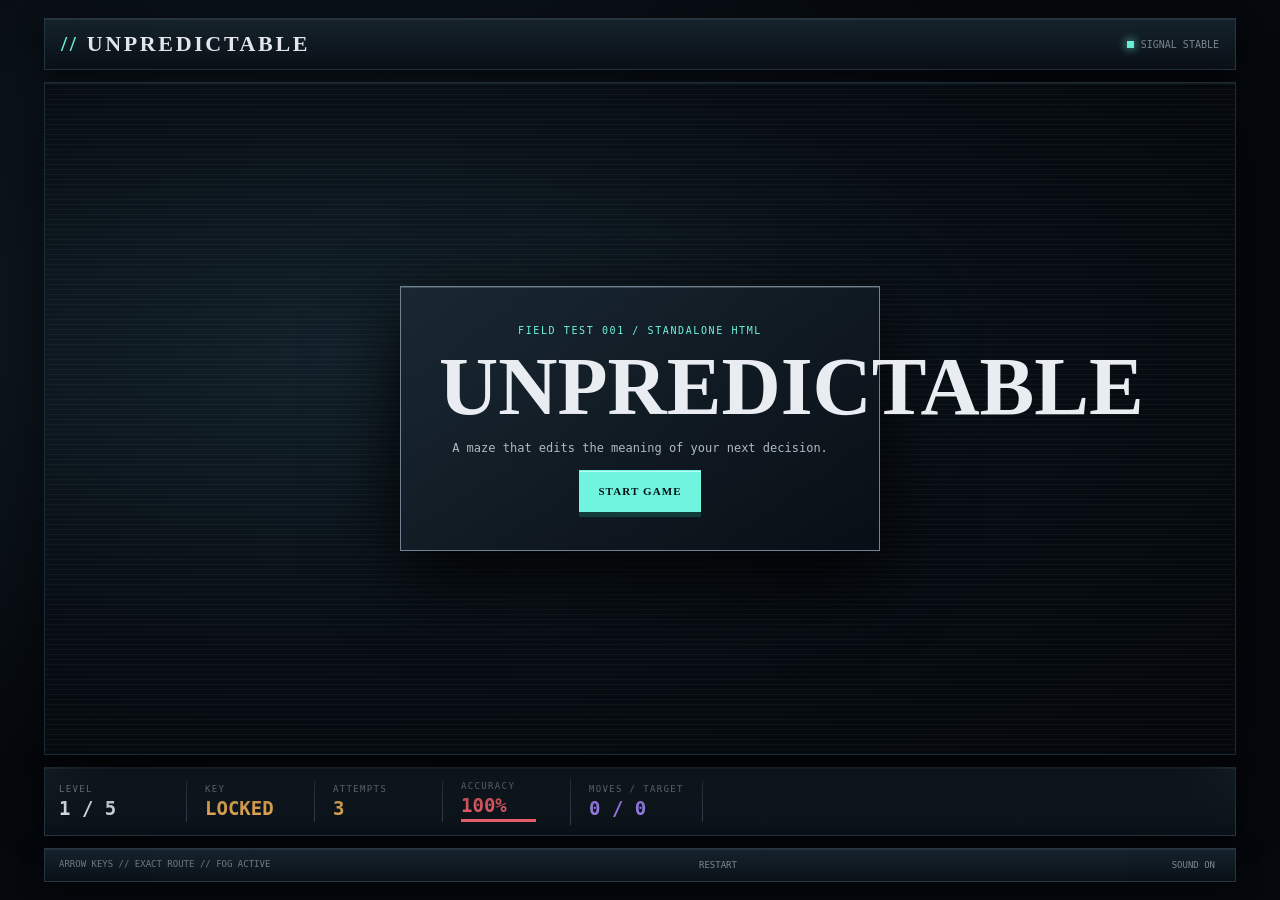
==== unpredictable-standalone.html @ 58daef5a "Create UNPREDICTABLE browser game" ====
<!doctype html>
<html lang="en">
<head>
<meta charset="utf-8">
<meta name="viewport" content="width=device-width,initial-scale=1">
<title>UNPREDICTABLE // Standalone</title>
<style>
:root{--bg:#05080d;--floor:#09131a;--line:#263a45;--cyan:#70f4df;--amber:#f8b85e;--purple:#a98bff;--red:#ff6574;--text:#e9edf2;--muted:#7e8894}*{box-sizing:border-box}html,body{margin:0;min-height:100%;background:radial-gradient(ellipse at 25% 35%,#12212a,#05080d 58%);color:var(--text);font:12px Consolas,monospace}body{display:flex;justify-content:center}.shell{width:min(1240px,100%);padding:18px 24px;display:grid;grid-template-rows:auto 1fr auto;gap:12px;min-height:100vh}.bar,.hud,.foot{border:1px solid #263643;background:linear-gradient(#16232c,#0a1118);box-shadow:inset 0 1px #8293a322,0 8px 25px #0008}.bar{padding:12px 16px;display:flex;justify-content:space-between;align-items:center}.brand{font:bold 22px Georgia,serif;letter-spacing:.12em}.brand b{color:var(--cyan)}.signal{color:var(--muted);font-size:10px}.dot{display:inline-block;width:7px;height:7px;background:var(--cyan);box-shadow:0 0 10px var(--cyan);margin-right:7px}.stage{position:relative;overflow:hidden;min-height:540px;border:1px solid #1b2c36;background:radial-gradient(ellipse at 26% 40%,#12212a,#070d13 53%,#04070b);box-shadow:inset 0 1px #7c9aaa22,0 24px 70px #000b;display:flex;align-items:flex-start;justify-content:flex-start;padding:20px 0 0}.stage canvas{filter:drop-shadow(18px 25px 25px #000b);max-width:100%;height:auto}.scan{position:absolute;inset:0;pointer-events:none;opacity:.07;background:repeating-linear-gradient(0deg,transparent 0 4px,#fff 5px)}.panel{position:absolute;z-index:2;inset:0;margin:auto;width:min(480px,calc(100% - 30px));height:max-content;padding:38px;text-align:center;border:1px solid #718292;background:linear-gradient(145deg,#1a2833ed,#080e15ed);box-shadow:inset 0 1px #d3e0e633,0 25px 70px #000e}.panel h1{font:800 clamp(45px,8vw,82px)/.85 Georgia,serif;margin:16px 0}.panel h2{font:700 44px/1 Georgia,serif;margin:15px 0}.panel em{color:var(--cyan);font-style:normal}.eyebrow{font-size:10px;letter-spacing:.16em;color:var(--cyan)}.panel p{color:#aeb9c2;line-height:1.7}.button{border:1px solid var(--cyan);background:var(--cyan);color:#061015;padding:14px 18px;font:bold 11px Consolas;letter-spacing:.1em;cursor:pointer;box-shadow:inset 0 1px #fff8,0 5px #123b3b}.button:hover{transform:translateY(2px);box-shadow:inset 0 1px #fff8,0 2px #123b3b}.hud{display:flex;gap:0;align-items:center;padding:10px 14px}.stat{min-width:128px;padding:3px 18px;border-right:1px solid #30424f;display:flex;flex-direction:column;gap:3px}.stat:first-child{padding-left:0}.label{color:var(--muted);font-size:9px;letter-spacing:.15em}.stat strong{font-size:19px}.cyan{color:var(--cyan)}.amber{color:var(--amber)}.red{color:var(--red)}.purple{color:var(--purple)}.barline{width:75px;height:3px;background:#303c47}.barline i{display:block;height:100%;background:var(--red)}.foot{padding:10px 14px;color:#6d7b86;font-size:9px;display:flex;justify-content:space-between}.text{border:0;background:none;color:var(--muted);font:inherit;cursor:pointer}.text:hover{color:var(--cyan)}@media(max-width:720px){.shell{padding:10px}.stage{min-height:440px;justify-content:center}.hud{flex-wrap:wrap}.stat{min-width:25%;padding:4px 8px}.stat:first-child{padding-left:8px}.foot span{display:none}.foot{justify-content:flex-end;gap:15px}}
</style>
</head>
<body>
<main class="shell">
<header class="bar"><div class="brand"><b>//</b> UNPREDICTABLE</div><div class="signal"><i class="dot"></i><span id="signal">SIGNAL STABLE</span></div></header>
<section class="stage"><canvas id="game" aria-label="Standalone maze game"></canvas><div class="scan"></div><div class="panel" id="panel"><div class="eyebrow">FIELD TEST 001 / STANDALONE HTML</div><h1>UNPREDICTABLE</h1><p>A maze that edits the meaning of your next decision.</p><button class="button" id="start">START GAME</button></div></section>
<section class="hud"><div class="stat"><span class="label">LEVEL</span><strong id="level">1 / 5</strong></div><div class="stat"><span class="label">KEY</span><strong class="amber" id="key">LOCKED</strong></div><div class="stat"><span class="label">ATTEMPTS</span><strong class="amber" id="attempts">3</strong></div><div class="stat"><span class="label">ACCURACY</span><strong class="red" id="accuracy">100%</strong><span class="barline"><i id="accuracyBar" style="width:100%"></i></span></div><div class="stat"><span class="label">MOVES / TARGET</span><strong class="purple" id="moves">0 / 0</strong></div></section>
<footer class="foot"><span>ARROW KEYS // EXACT ROUTE // FOG ACTIVE</span><button class="text" id="restart">RESTART</button><button class="text" id="sound">SOUND ON</button></footer>
</main>
<script>
const maps=[['###############','#S....#.......#','#.###.#.#####.#','#...#.#.....#.#','###.#.#####.#.#','#...#.....#...#','#.#######.###.#','#.............#','#.###########.#','#............E#','###############'],['###############','#S....#.......#','#.###.#.#####.#','#...#.#.....#.#','#.#.#.#####.#.#','#.#.#.....#...#','#.#.#####.###.#','#.#...........#','#.###########.#','#............E#','###############'],['###############','#S....#.......#','#.###.#.#####.#','#...#.#.....#.#','###.#.#####.#.#','#...#.....#...#','#.#######.###.#','#.............#','#.###########.#','#............E#','###############'],['###############','#S....#.......#','#.###.#.#####.#','#...#.#.....#.#','#.#.#.#####.#.#','#.#.#.....#...#','#.#.#####.###.#','#.#...........#','#.###########.#','#............E#','###############'],['###############','#S....#.......#','#.###.#.#####.#','#...#.#.....#.#','#.#.#.#####.#.#','#.#.#.....#...#','#.#.#####.###.#','#.#...........#','#.###########.#','#............E#','###############']];
const starts=maps.map(()=>({x:1,y:1})), exits=maps.map(()=>({x:13,y:9})), keys=[{x:11,y:7},{x:11,y:7},{x:12,y:7},{x:10,y:7},{x:8,y:7}];
const c=document.querySelector('#game'),ctx=c.getContext('2d'),tile=48;let level=0,player={x:1,y:1},hasKey=false,accuracy=100,lowPresses=0,moves=0,target=0,attempts=3,running=false,phase=0,seed=Math.random();
const $=id=>document.querySelector(id), walk=(x,y)=>y>=0&&y<maps[level].length&&x>=0&&x<maps[level][0].length&&maps[level][y][x]!=='#';
function distance(from,to){let q=[{...from,d:0}],seen=new Set([from.x+','+from.y]);while(q.length){let p=q.shift();if(p.x===to.x&&p.y===to.y)return p.d;for(const [dx,dy] of [[1,0],[-1,0],[0,1],[0,-1]]){let n={x:p.x+dx,y:p.y+dy},k=n.x+','+n.y;if(walk(n.x,n.y)&&!seen.has(k)){seen.add(k);q.push({...n,d:p.d+1})}}}return 999}
function reset(){player={...starts[level]};hasKey=false;lowPresses=0;moves=0;phase=0;seed=Math.random();target=distance(starts[level],keys[level])+distance(keys[level],exits[level]);sync();draw()}
function sync(){ $('level').textContent=`${level+1} / 5`; $('key').textContent=hasKey?'OPEN':'LOCKED';$('attempts').textContent=attempts;$('accuracy').textContent=accuracy+'%';$('accuracyBar').style.width=accuracy+'%';$('moves').textContent=`${moves} / ${target}` }
function draw(){let w=maps[level][0].length*tile+220;c.width=w;c.height=maps[level].length*tile*.82+55;ctx.clearRect(0,0,w,c.height);ctx.fillStyle='#050a0f';ctx.fillRect(0,0,w,c.height);ctx.save();ctx.translate(55,18);ctx.transform(1,0,-.22,.82,0,0);for(let y=0;y<maps[level].length;y++)for(let x=0;x<maps[level][y].length;x++)tileDraw(x,y,maps[level][y][x]==='#');entrance();fog();objects();ctx.restore()}
function tileDraw(x,y,wall){let px=x*tile,py=y*tile,t=(x*17+y*31+Math.floor(seed*3)*13)%5;if(wall){ctx.fillStyle='#101a22';ctx.fillRect(px,py,tile,tile);ctx.fillStyle='#263540';ctx.globalAlpha=.55;ctx.beginPath();ctx.moveTo(px,py);ctx.lineTo(px+tile,py);ctx.lineTo(px+tile-4,py+4);ctx.lineTo(px+4,py+4);ctx.closePath();ctx.fill();ctx.globalAlpha=1;ctx.strokeStyle='#314550';ctx.strokeRect(px+.5,py+.5,tile-1,tile-1);ctx.strokeStyle='#162630';ctx.strokeRect(px+6.5,py+6.5,tile-13,tile-13)}else{ctx.fillStyle=(x+y)%2?'#081118':'#070d13';ctx.fillRect(px,py,tile,tile);ctx.strokeStyle='#1b2d37';ctx.strokeRect(px+.5,py+.5,tile-1,tile-1);ctx.fillStyle='#69818a';ctx.globalAlpha=.12;ctx.fillRect(px+10+t*2,py+13,2,1);ctx.globalAlpha=1}}
function entrance(){let y=starts[level].y*tile,start=-tile*1.3,end=tile;ctx.fillStyle='#0a151c';ctx.fillRect(start,y+8,end-start,tile-16);ctx.strokeStyle='#70f4df';ctx.globalAlpha=.45;ctx.strokeRect(start,y+8,end-start,tile-16);ctx.globalAlpha=1}
function fog(){let x=player.x*tile+tile/2,y=player.y*tile+tile/2,r=tile*2.7;ctx.save();ctx.fillStyle='#06090fa8';ctx.fillRect(-80,-50,c.width,c.height+80);ctx.globalCompositeOperation='destination-out';let g=ctx.createRadialGradient(x,y,tile*.7,x,y,r);g.addColorStop(0,'#000');g.addColorStop(.72,'#000c');g.addColorStop(1,'#0000');ctx.fillStyle=g;ctx.beginPath();ctx.arc(x,y,r,0,Math.PI*2);ctx.fill();ctx.restore()}
function glow(x,y,color,r){let g=ctx.createRadialGradient(x,y,1,x,y,r);g.addColorStop(0,color+'aa');g.addColorStop(1,color+'00');ctx.fillStyle=g;ctx.beginPath();ctx.arc(x,y,r,0,7);ctx.fill()}
function objects(){let s=tile,ex=exits[level],kx=keys[level],x=ex.x*s+s/2,y=ex.y*s+s/2;glow(x,y,'#a98bff',34);ctx.strokeStyle='#a98bff';ctx.strokeRect(x-12,y-12,24,24);ctx.fillStyle='#a98bff';ctx.font='8px Consolas';ctx.fillText(hasKey?'OPEN':'LOCK',x-15,y+3);if(!hasKey){x=kx.x*s+s/2;y=kx.y*s+s/2;glow(x,y,'#f8b85e',28);ctx.fillStyle='#f8b85e';ctx.beginPath();ctx.arc(x,y,6,0,7);ctx.fill();ctx.fillRect(x+5,y-2,13,4)}let p=player,px=p.x*s+s/2,py=p.y*s+s/2;glow(px,py,'#70f4df',40);ctx.fillStyle='#05080d';ctx.beginPath();ctx.ellipse(px,py+12,13,4,0,0,7);ctx.fill();let g=ctx.createRadialGradient(px-4,py-7,1,px,py+3,18);g.addColorStop(0,'#f2fffd');g.addColorStop(.3,'#70f4df');g.addColorStop(1,'#08938f');ctx.fillStyle=g;ctx.beginPath();ctx.ellipse(px,py+2,12,15,-.12,0,7);ctx.fill();ctx.beginPath();ctx.arc(px+2,py-10,9,0,7);ctx.fill();ctx.fillStyle='#071016';ctx.beginPath();ctx.arc(px+6,py-11,2,0,7);ctx.fill()}
function fail(title,body){running=false;$('panel').innerHTML=`<div class="eyebrow">RUN ENDED</div><h2>${title}</h2><p>${body}</p><button class="button" id="again">TRY AGAIN</button>`;$('panel').style.display='block';$('again').onclick=()=>{level=0;attempts=3;accuracy=100;reset();$('panel').style.display='none';running=true}}
function move(dir){if(!running)return;if(player.moving)return;let [dx,dy]={'up':[0,-1],right:[1,0],down:[0,1],left:[-1,0]}[dir],n={x:player.x+dx,y:player.y+dy};if(!walk(n.x,n.y))return;moves++;if(moves>target)return fail('BETTER LUCK NEXT TIME, TWIN.','The exact move route was exceeded.');accuracy=Math.max(1,accuracy-1);phase=(phase+1)%4;seed=(seed+.17)%1;player={...n};if(accuracy===1){lowPresses=0;$('signal').textContent='1% ACCURACY // 20 PRESSES PER MOVE'}if(n.x===keys[level].x&&n.y===keys[level].y)hasKey=true;if(n.x===exits[level].x&&n.y===exits[level].y&&hasKey){if(moves===target){level++;if(level===5)return fail('ESCAPE CONFIRMED','You beat the pattern.');attempts=3;reset()}else $('signal').textContent='MORE MOVES NEEDED'}sync();draw()}
window.onkeydown=e=>{if(!['ArrowUp','ArrowDown','ArrowLeft','ArrowRight'].includes(e.key))return;e.preventDefault();if(accuracy===1){lowPresses++;if(lowPresses<20){$('signal').textContent=`1% ACCURACY // ${lowPresses}/20 PRESSES`;return}lowPresses=0}move(({ArrowUp:'up',ArrowDown:'down',ArrowLeft:'left',ArrowRight:'right'})[e.key])};
$('start').onclick=()=>{running=true;$('panel').style.display='none';reset()};$('restart').onclick=()=>{attempts=3;reset()};$('sound').onclick=e=>e.target.textContent=e.target.textContent==='SOUND ON'?'SOUND OFF':'SOUND ON';reset();
</script>
</body>
</html>
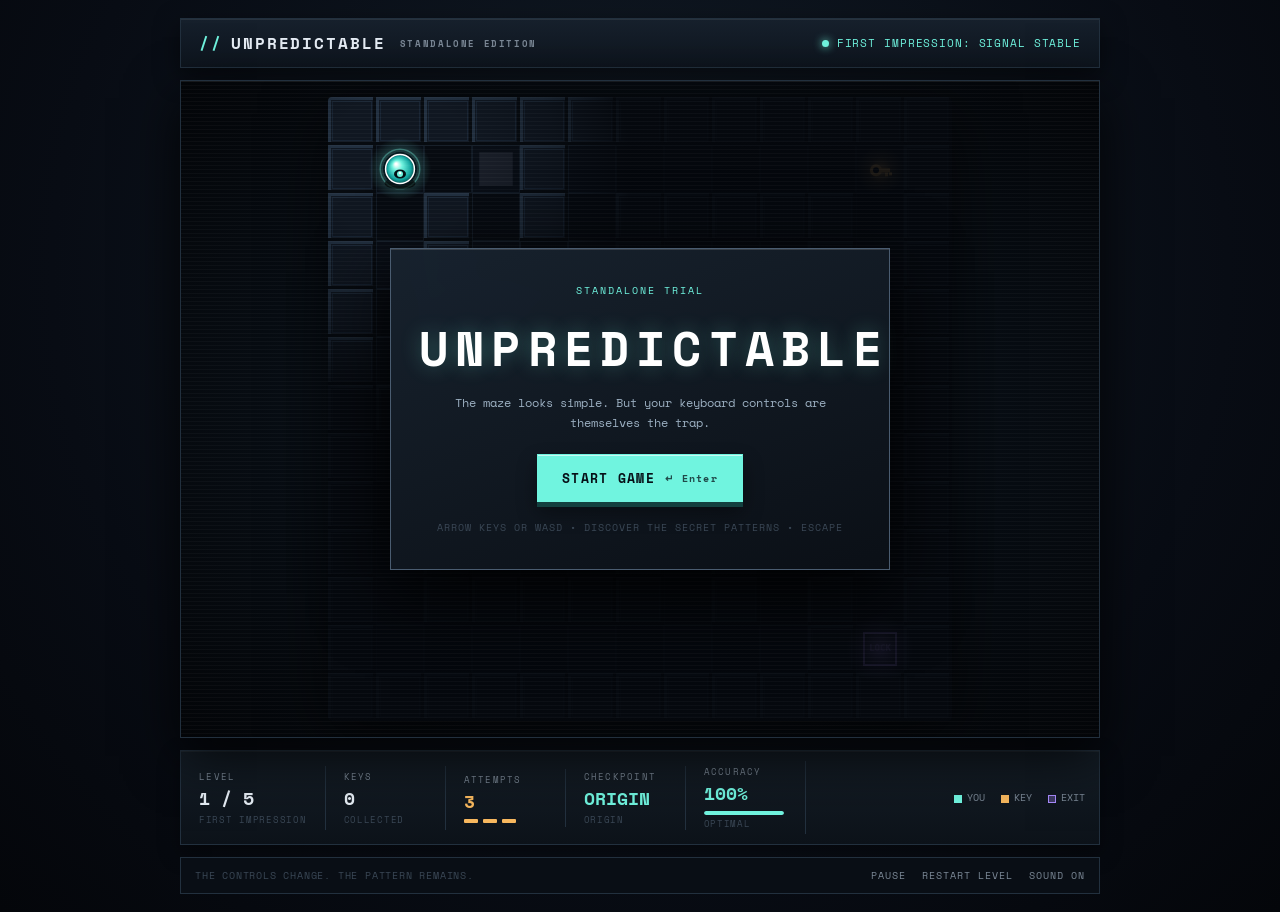
==== commit 1b29e686: "game sound updated" ====
--- a/unpredictable-standalone.html
+++ b/unpredictable-standalone.html
@@ -1,38 +1,1731 @@
 <!doctype html>
 <html lang="en">
 <head>
-<meta charset="utf-8">
-<meta name="viewport" content="width=device-width,initial-scale=1">
-<title>UNPREDICTABLE // Standalone</title>
-<style>
-:root{--bg:#05080d;--floor:#09131a;--line:#263a45;--cyan:#70f4df;--amber:#f8b85e;--purple:#a98bff;--red:#ff6574;--text:#e9edf2;--muted:#7e8894}*{box-sizing:border-box}html,body{margin:0;min-height:100%;background:radial-gradient(ellipse at 25% 35%,#12212a,#05080d 58%);color:var(--text);font:12px Consolas,monospace}body{display:flex;justify-content:center}.shell{width:min(1240px,100%);padding:18px 24px;display:grid;grid-template-rows:auto 1fr auto;gap:12px;min-height:100vh}.bar,.hud,.foot{border:1px solid #263643;background:linear-gradient(#16232c,#0a1118);box-shadow:inset 0 1px #8293a322,0 8px 25px #0008}.bar{padding:12px 16px;display:flex;justify-content:space-between;align-items:center}.brand{font:bold 22px Georgia,serif;letter-spacing:.12em}.brand b{color:var(--cyan)}.signal{color:var(--muted);font-size:10px}.dot{display:inline-block;width:7px;height:7px;background:var(--cyan);box-shadow:0 0 10px var(--cyan);margin-right:7px}.stage{position:relative;overflow:hidden;min-height:540px;border:1px solid #1b2c36;background:radial-gradient(ellipse at 26% 40%,#12212a,#070d13 53%,#04070b);box-shadow:inset 0 1px #7c9aaa22,0 24px 70px #000b;display:flex;align-items:flex-start;justify-content:flex-start;padding:20px 0 0}.stage canvas{filter:drop-shadow(18px 25px 25px #000b);max-width:100%;height:auto}.scan{position:absolute;inset:0;pointer-events:none;opacity:.07;background:repeating-linear-gradient(0deg,transparent 0 4px,#fff 5px)}.panel{position:absolute;z-index:2;inset:0;margin:auto;width:min(480px,calc(100% - 30px));height:max-content;padding:38px;text-align:center;border:1px solid #718292;background:linear-gradient(145deg,#1a2833ed,#080e15ed);box-shadow:inset 0 1px #d3e0e633,0 25px 70px #000e}.panel h1{font:800 clamp(45px,8vw,82px)/.85 Georgia,serif;margin:16px 0}.panel h2{font:700 44px/1 Georgia,serif;margin:15px 0}.panel em{color:var(--cyan);font-style:normal}.eyebrow{font-size:10px;letter-spacing:.16em;color:var(--cyan)}.panel p{color:#aeb9c2;line-height:1.7}.button{border:1px solid var(--cyan);background:var(--cyan);color:#061015;padding:14px 18px;font:bold 11px Consolas;letter-spacing:.1em;cursor:pointer;box-shadow:inset 0 1px #fff8,0 5px #123b3b}.button:hover{transform:translateY(2px);box-shadow:inset 0 1px #fff8,0 2px #123b3b}.hud{display:flex;gap:0;align-items:center;padding:10px 14px}.stat{min-width:128px;padding:3px 18px;border-right:1px solid #30424f;display:flex;flex-direction:column;gap:3px}.stat:first-child{padding-left:0}.label{color:var(--muted);font-size:9px;letter-spacing:.15em}.stat strong{font-size:19px}.cyan{color:var(--cyan)}.amber{color:var(--amber)}.red{color:var(--red)}.purple{color:var(--purple)}.barline{width:75px;height:3px;background:#303c47}.barline i{display:block;height:100%;background:var(--red)}.foot{padding:10px 14px;color:#6d7b86;font-size:9px;display:flex;justify-content:space-between}.text{border:0;background:none;color:var(--muted);font:inherit;cursor:pointer}.text:hover{color:var(--cyan)}@media(max-width:720px){.shell{padding:10px}.stage{min-height:440px;justify-content:center}.hud{flex-wrap:wrap}.stat{min-width:25%;padding:4px 8px}.stat:first-child{padding-left:8px}.foot span{display:none}.foot{justify-content:flex-end;gap:15px}}
-</style>
+  <meta charset="UTF-8">
+  <meta name="viewport" content="width=device-width, initial-scale=1.0">
+  <meta name="theme-color" content="#080c14">
+  <title>UNPREDICTABLE // The Maze That Learns</title>
+  <link rel="preconnect" href="https://fonts.googleapis.com">
+  <link rel="preconnect" href="https://fonts.gstatic.com" crossorigin>
+  <link href="https://fonts.googleapis.com/css2?family=Space+Mono:wght@400;700&display=swap" rel="stylesheet">
+  <style>
+    :root {
+      --bg: #070a10;
+      --line: #22303e;
+      --ink: #e6edf5;
+      --muted: #7b8896;
+      --dim: #3a4755;
+      --cyan: #70f4df;
+      --amber: #f8b85e;
+      --purple: #a98bff;
+      --red: #ff6574;
+    }
+    * { box-sizing: border-box; margin: 0; padding: 0; }
+    html, body {
+      min-height: 100%;
+      background: var(--bg);
+      color: var(--ink);
+      font-family: 'Space Mono', Consolas, monospace;
+      overflow-x: hidden;
+    }
+    body {
+      display: flex;
+      justify-content: center;
+      align-items: center;
+      background: radial-gradient(circle at 50% 30%, #121c27 0%, #080c14 65%, #04060a 100%);
+    }
+    button { font: inherit; color: inherit; }
+    .game-shell {
+      width: min(960px, 100%);
+      min-height: 100vh;
+      padding: 18px 20px;
+      display: flex;
+      flex-direction: column;
+      gap: 12px;
+    }
+    .topbar {
+      display: flex;
+      justify-content: space-between;
+      align-items: center;
+      padding: 12px 18px;
+      background: linear-gradient(180deg, #16202c, #0d141d);
+      border: 1px solid var(--line);
+      box-shadow: inset 0 1px rgba(255, 255, 255, 0.08), 0 8px 24px rgba(0, 0, 0, 0.5);
+    }
+    .brand-lockup {
+      font-weight: 700;
+      font-size: 16px;
+      letter-spacing: 0.12em;
+      display: flex;
+      align-items: center;
+      gap: 8px;
+    }
+    .brand-mark { color: var(--cyan); }
+    .brand-lockup small {
+      font-size: 9px;
+      color: var(--muted);
+      letter-spacing: 0.18em;
+      margin-left: 6px;
+    }
+    .status-line {
+      font-size: 11px;
+      color: var(--cyan);
+      display: flex;
+      align-items: center;
+      letter-spacing: 0.08em;
+    }
+    .signal-dot {
+      display: inline-block;
+      width: 7px;
+      height: 7px;
+      border-radius: 50%;
+      background: var(--cyan);
+      box-shadow: 0 0 8px var(--cyan);
+      margin-right: 8px;
+      animation: pulse-dot 2s infinite ease-in-out;
+    }
+    @keyframes pulse-dot {
+      0%, 100% { opacity: 0.8; transform: scale(1); }
+      50% { opacity: 0.3; transform: scale(0.85); }
+    }
+    .playfield-wrap {
+      position: relative;
+      overflow: hidden;
+      min-height: 520px;
+      border: 1px solid var(--line);
+      background: radial-gradient(ellipse at 50% 50%, #101a24 0%, #070c12 60%, #030508 100%);
+      box-shadow: inset 0 1px rgba(255, 255, 255, 0.05), 0 18px 50px rgba(0, 0, 0, 0.8);
+      display: flex;
+      align-items: center;
+      justify-content: center;
+      padding: 16px;
+    }
+    .playfield-wrap canvas {
+      max-width: 100%;
+      height: auto;
+      filter: drop-shadow(0 16px 32px rgba(0, 0, 0, 0.7));
+      border-radius: 4px;
+    }
+    .scanlines {
+      position: absolute;
+      inset: 0;
+      pointer-events: none;
+      opacity: 0.06;
+      background: repeating-linear-gradient(0deg, transparent 0, transparent 3px, #fff 4px);
+    }
+    .glitch-flash {
+      position: absolute;
+      inset: 0;
+      pointer-events: none;
+      opacity: 0;
+      background: rgba(112, 244, 223, 0.15);
+      mix-blend-mode: screen;
+    }
+    .control-glitch .glitch-flash {
+      animation: glitch-anim 0.4s ease-out;
+    }
+    @keyframes glitch-anim {
+      0% { opacity: 0.8; transform: translateX(-3px); }
+      30% { opacity: 0.4; transform: translateX(3px); filter: hue-rotate(90deg); }
+      70% { opacity: 0.6; transform: translateX(-2px); }
+      100% { opacity: 0; transform: translateX(0); }
+    }
+    .shake {
+      animation: shake-anim 0.35s cubic-bezier(.36,.07,.19,.97) both;
+    }
+    @keyframes shake-anim {
+      10%, 90% { transform: translate3d(-2px, 0, 0); }
+      20%, 80% { transform: translate3d(3px, 0, 0); }
+      30%, 50%, 70% { transform: translate3d(-4px, 2px, 0); }
+      40%, 60% { transform: translate3d(4px, -2px, 0); }
+    }
+    .panel {
+      position: absolute;
+      z-index: 10;
+      inset: 0;
+      margin: auto;
+      width: min(500px, calc(100% - 32px));
+      height: max-content;
+      padding: 34px 28px;
+      text-align: center;
+      border: 1px solid #4a5c70;
+      background: linear-gradient(160deg, rgba(24, 35, 47, 0.96), rgba(11, 16, 23, 0.96));
+      box-shadow: inset 0 1px rgba(255, 255, 255, 0.15), 0 24px 70px rgba(0, 0, 0, 0.85);
+      backdrop-filter: blur(8px);
+    }
+    .panel h1 {
+      font-size: clamp(34px, 6vw, 48px);
+      font-weight: 700;
+      letter-spacing: 0.15em;
+      margin: 14px 0 10px;
+      color: #fff;
+      text-shadow: 0 0 20px rgba(112, 244, 223, 0.3);
+    }
+    .panel h2 {
+      font-size: clamp(26px, 5vw, 36px);
+      font-weight: 700;
+      line-height: 1.15;
+      margin: 14px 0;
+    }
+    .panel h2 em { color: var(--cyan); font-style: normal; }
+    .eyebrow {
+      color: var(--cyan);
+      font-size: 10px;
+      letter-spacing: 0.2em;
+      text-transform: uppercase;
+    }
+    .intro {
+      color: #9cb0c2;
+      font-size: 12px;
+      line-height: 1.65;
+      margin-bottom: 22px;
+    }
+    .fine-print {
+      color: var(--dim);
+      font-size: 10px;
+      letter-spacing: 0.1em;
+      margin-top: 18px;
+    }
+    .button {
+      cursor: pointer;
+      display: inline-flex;
+      align-items: center;
+      gap: 10px;
+      padding: 13px 24px;
+      background: var(--cyan);
+      color: #061017;
+      font-weight: 700;
+      font-size: 13px;
+      letter-spacing: 0.1em;
+      border: 1px solid var(--cyan);
+      box-shadow: inset 0 1px rgba(255, 255, 255, 0.6), 0 5px 0 #13403f, 0 10px 20px rgba(0, 0, 0, 0.4);
+      transition: transform 0.1s, box-shadow 0.1s;
+    }
+    .button span { font-size: 10px; opacity: 0.75; }
+    .button:hover {
+      transform: translateY(2px);
+      box-shadow: inset 0 1px rgba(255, 255, 255, 0.8), 0 3px 0 #13403f, 0 12px 25px rgba(112, 244, 223, 0.25);
+    }
+    .hud {
+      display: flex;
+      align-items: center;
+      padding: 10px 14px;
+      background: linear-gradient(180deg, #141d26, #0c1219);
+      border: 1px solid var(--line);
+      box-shadow: inset 0 1px rgba(255, 255, 255, 0.05), 0 8px 20px rgba(0, 0, 0, 0.4);
+      flex-wrap: wrap;
+      gap: 0;
+    }
+    .hud-block {
+      min-width: 120px;
+      padding: 4px 18px;
+      border-right: 1px solid var(--line);
+      display: flex;
+      flex-direction: column;
+      gap: 2px;
+    }
+    .hud-block:first-child { padding-left: 4px; }
+    .hud-label {
+      font-size: 9px;
+      color: var(--muted);
+      letter-spacing: 0.14em;
+    }
+    .level-name {
+      font-size: 9px;
+      color: var(--dim);
+      letter-spacing: 0.08em;
+    }
+    .hud strong { font-size: 18px; font-weight: 700; }
+    .attempts-block strong { color: var(--amber); }
+    .checkpoint-block strong { color: var(--cyan); }
+    .accuracy-block strong { color: var(--cyan); transition: color 0.2s ease; }
+    .accuracy-block.low strong { color: var(--amber); }
+    .accuracy-block.depleted strong { color: var(--red); animation: pulse-red 0.5s infinite alternate; }
+    @keyframes pulse-red {
+      from { opacity: 0.6; text-shadow: none; }
+      to { opacity: 1; text-shadow: 0 0 10px rgba(255, 101, 116, 0.8); }
+    }
+    .accuracy-bar {
+      display: block; width: 80px; height: 4px; background: var(--dim);
+      border-radius: 2px; overflow: hidden; margin-top: 3px;
+    }
+    .accuracy-bar i {
+      display: block; height: 100%; width: 100%; background: var(--cyan);
+      border-radius: 2px; transition: width 0.15s ease, background-color 0.25s ease;
+    }
+    .accuracy-block.low .accuracy-bar i { background: var(--amber); }
+    .accuracy-block.depleted .accuracy-bar i { background: var(--red); }
+    .attempt-pips { display: flex; gap: 5px; margin-top: 3px; }
+    .attempt-pips i {
+      width: 14px;
+      height: 4px;
+      background: var(--amber);
+      border-radius: 1px;
+    }
+    .attempt-pips i.off { background: var(--dim); opacity: 0.4; }
+    .legend {
+      margin-left: auto;
+      display: flex;
+      align-items: center;
+      gap: 16px;
+      font-size: 10px;
+      color: var(--muted);
+    }
+    .legend-swatch {
+      display: inline-block;
+      width: 8px;
+      height: 8px;
+      margin-right: 5px;
+      vertical-align: middle;
+    }
+    .player-swatch { background: var(--cyan); }
+    .key-swatch { background: var(--amber); }
+    .exit-swatch { border: 1px solid var(--purple); background: rgba(169, 139, 255, 0.3); }
+    .footer {
+      display: flex;
+      justify-content: space-between;
+      align-items: center;
+      padding: 10px 14px;
+      background: #090e15;
+      border: 1px solid var(--line);
+      font-size: 10px;
+      color: var(--dim);
+      letter-spacing: 0.08em;
+    }
+    .footer-actions { display: flex; gap: 16px; }
+    .text-button {
+      background: none;
+      border: none;
+      color: var(--muted);
+      cursor: pointer;
+      font: inherit;
+      font-size: 10px;
+      letter-spacing: 0.1em;
+      transition: color 0.15s;
+    }
+    .text-button:hover { color: var(--cyan); }
+    @media (max-width: 768px) {
+      .game-shell { padding: 8px; }
+      .hud { flex-direction: row; }
+      .hud-block { min-width: 25%; padding: 4px 8px; }
+      .legend { width: 100%; margin-top: 8px; justify-content: center; }
+      .footer-meta { display: none; }
+      .footer { justify-content: center; }
+    }
+  </style>
 </head>
 <body>
-<main class="shell">
-<header class="bar"><div class="brand"><b>//</b> UNPREDICTABLE</div><div class="signal"><i class="dot"></i><span id="signal">SIGNAL STABLE</span></div></header>
-<section class="stage"><canvas id="game" aria-label="Standalone maze game"></canvas><div class="scan"></div><div class="panel" id="panel"><div class="eyebrow">FIELD TEST 001 / STANDALONE HTML</div><h1>UNPREDICTABLE</h1><p>A maze that edits the meaning of your next decision.</p><button class="button" id="start">START GAME</button></div></section>
-<section class="hud"><div class="stat"><span class="label">LEVEL</span><strong id="level">1 / 5</strong></div><div class="stat"><span class="label">KEY</span><strong class="amber" id="key">LOCKED</strong></div><div class="stat"><span class="label">ATTEMPTS</span><strong class="amber" id="attempts">3</strong></div><div class="stat"><span class="label">ACCURACY</span><strong class="red" id="accuracy">100%</strong><span class="barline"><i id="accuracyBar" style="width:100%"></i></span></div><div class="stat"><span class="label">MOVES / TARGET</span><strong class="purple" id="moves">0 / 0</strong></div></section>
-<footer class="foot"><span>ARROW KEYS // EXACT ROUTE // FOG ACTIVE</span><button class="text" id="restart">RESTART</button><button class="text" id="sound">SOUND ON</button></footer>
-</main>
-<script>
-const maps=[['###############','#S....#.......#','#.###.#.#####.#','#...#.#.....#.#','###.#.#####.#.#','#...#.....#...#','#.#######.###.#','#.............#','#.###########.#','#............E#','###############'],['###############','#S....#.......#','#.###.#.#####.#','#...#.#.....#.#','#.#.#.#####.#.#','#.#.#.....#...#','#.#.#####.###.#','#.#...........#','#.###########.#','#............E#','###############'],['###############','#S....#.......#','#.###.#.#####.#','#...#.#.....#.#','###.#.#####.#.#','#...#.....#...#','#.#######.###.#','#.............#','#.###########.#','#............E#','###############'],['###############','#S....#.......#','#.###.#.#####.#','#...#.#.....#.#','#.#.#.#####.#.#','#.#.#.....#...#','#.#.#####.###.#','#.#...........#','#.###########.#','#............E#','###############'],['###############','#S....#.......#','#.###.#.#####.#','#...#.#.....#.#','#.#.#.#####.#.#','#.#.#.....#...#','#.#.#####.###.#','#.#...........#','#.###########.#','#............E#','###############']];
-const starts=maps.map(()=>({x:1,y:1})), exits=maps.map(()=>({x:13,y:9})), keys=[{x:11,y:7},{x:11,y:7},{x:12,y:7},{x:10,y:7},{x:8,y:7}];
-const c=document.querySelector('#game'),ctx=c.getContext('2d'),tile=48;let level=0,player={x:1,y:1},hasKey=false,accuracy=100,lowPresses=0,moves=0,target=0,attempts=3,running=false,phase=0,seed=Math.random();
-const $=id=>document.querySelector(id), walk=(x,y)=>y>=0&&y<maps[level].length&&x>=0&&x<maps[level][0].length&&maps[level][y][x]!=='#';
-function distance(from,to){let q=[{...from,d:0}],seen=new Set([from.x+','+from.y]);while(q.length){let p=q.shift();if(p.x===to.x&&p.y===to.y)return p.d;for(const [dx,dy] of [[1,0],[-1,0],[0,1],[0,-1]]){let n={x:p.x+dx,y:p.y+dy},k=n.x+','+n.y;if(walk(n.x,n.y)&&!seen.has(k)){seen.add(k);q.push({...n,d:p.d+1})}}}return 999}
-function reset(){player={...starts[level]};hasKey=false;lowPresses=0;moves=0;phase=0;seed=Math.random();target=distance(starts[level],keys[level])+distance(keys[level],exits[level]);sync();draw()}
-function sync(){ $('level').textContent=`${level+1} / 5`; $('key').textContent=hasKey?'OPEN':'LOCKED';$('attempts').textContent=attempts;$('accuracy').textContent=accuracy+'%';$('accuracyBar').style.width=accuracy+'%';$('moves').textContent=`${moves} / ${target}` }
-function draw(){let w=maps[level][0].length*tile+220;c.width=w;c.height=maps[level].length*tile*.82+55;ctx.clearRect(0,0,w,c.height);ctx.fillStyle='#050a0f';ctx.fillRect(0,0,w,c.height);ctx.save();ctx.translate(55,18);ctx.transform(1,0,-.22,.82,0,0);for(let y=0;y<maps[level].length;y++)for(let x=0;x<maps[level][y].length;x++)tileDraw(x,y,maps[level][y][x]==='#');entrance();fog();objects();ctx.restore()}
-function tileDraw(x,y,wall){let px=x*tile,py=y*tile,t=(x*17+y*31+Math.floor(seed*3)*13)%5;if(wall){ctx.fillStyle='#101a22';ctx.fillRect(px,py,tile,tile);ctx.fillStyle='#263540';ctx.globalAlpha=.55;ctx.beginPath();ctx.moveTo(px,py);ctx.lineTo(px+tile,py);ctx.lineTo(px+tile-4,py+4);ctx.lineTo(px+4,py+4);ctx.closePath();ctx.fill();ctx.globalAlpha=1;ctx.strokeStyle='#314550';ctx.strokeRect(px+.5,py+.5,tile-1,tile-1);ctx.strokeStyle='#162630';ctx.strokeRect(px+6.5,py+6.5,tile-13,tile-13)}else{ctx.fillStyle=(x+y)%2?'#081118':'#070d13';ctx.fillRect(px,py,tile,tile);ctx.strokeStyle='#1b2d37';ctx.strokeRect(px+.5,py+.5,tile-1,tile-1);ctx.fillStyle='#69818a';ctx.globalAlpha=.12;ctx.fillRect(px+10+t*2,py+13,2,1);ctx.globalAlpha=1}}
-function entrance(){let y=starts[level].y*tile,start=-tile*1.3,end=tile;ctx.fillStyle='#0a151c';ctx.fillRect(start,y+8,end-start,tile-16);ctx.strokeStyle='#70f4df';ctx.globalAlpha=.45;ctx.strokeRect(start,y+8,end-start,tile-16);ctx.globalAlpha=1}
-function fog(){let x=player.x*tile+tile/2,y=player.y*tile+tile/2,r=tile*2.7;ctx.save();ctx.fillStyle='#06090fa8';ctx.fillRect(-80,-50,c.width,c.height+80);ctx.globalCompositeOperation='destination-out';let g=ctx.createRadialGradient(x,y,tile*.7,x,y,r);g.addColorStop(0,'#000');g.addColorStop(.72,'#000c');g.addColorStop(1,'#0000');ctx.fillStyle=g;ctx.beginPath();ctx.arc(x,y,r,0,Math.PI*2);ctx.fill();ctx.restore()}
-function glow(x,y,color,r){let g=ctx.createRadialGradient(x,y,1,x,y,r);g.addColorStop(0,color+'aa');g.addColorStop(1,color+'00');ctx.fillStyle=g;ctx.beginPath();ctx.arc(x,y,r,0,7);ctx.fill()}
-function objects(){let s=tile,ex=exits[level],kx=keys[level],x=ex.x*s+s/2,y=ex.y*s+s/2;glow(x,y,'#a98bff',34);ctx.strokeStyle='#a98bff';ctx.strokeRect(x-12,y-12,24,24);ctx.fillStyle='#a98bff';ctx.font='8px Consolas';ctx.fillText(hasKey?'OPEN':'LOCK',x-15,y+3);if(!hasKey){x=kx.x*s+s/2;y=kx.y*s+s/2;glow(x,y,'#f8b85e',28);ctx.fillStyle='#f8b85e';ctx.beginPath();ctx.arc(x,y,6,0,7);ctx.fill();ctx.fillRect(x+5,y-2,13,4)}let p=player,px=p.x*s+s/2,py=p.y*s+s/2;glow(px,py,'#70f4df',40);ctx.fillStyle='#05080d';ctx.beginPath();ctx.ellipse(px,py+12,13,4,0,0,7);ctx.fill();let g=ctx.createRadialGradient(px-4,py-7,1,px,py+3,18);g.addColorStop(0,'#f2fffd');g.addColorStop(.3,'#70f4df');g.addColorStop(1,'#08938f');ctx.fillStyle=g;ctx.beginPath();ctx.ellipse(px,py+2,12,15,-.12,0,7);ctx.fill();ctx.beginPath();ctx.arc(px+2,py-10,9,0,7);ctx.fill();ctx.fillStyle='#071016';ctx.beginPath();ctx.arc(px+6,py-11,2,0,7);ctx.fill()}
-function fail(title,body){running=false;$('panel').innerHTML=`<div class="eyebrow">RUN ENDED</div><h2>${title}</h2><p>${body}</p><button class="button" id="again">TRY AGAIN</button>`;$('panel').style.display='block';$('again').onclick=()=>{level=0;attempts=3;accuracy=100;reset();$('panel').style.display='none';running=true}}
-function move(dir){if(!running)return;if(player.moving)return;let [dx,dy]={'up':[0,-1],right:[1,0],down:[0,1],left:[-1,0]}[dir],n={x:player.x+dx,y:player.y+dy};if(!walk(n.x,n.y))return;moves++;if(moves>target)return fail('BETTER LUCK NEXT TIME, TWIN.','The exact move route was exceeded.');accuracy=Math.max(1,accuracy-1);phase=(phase+1)%4;seed=(seed+.17)%1;player={...n};if(accuracy===1){lowPresses=0;$('signal').textContent='1% ACCURACY // 20 PRESSES PER MOVE'}if(n.x===keys[level].x&&n.y===keys[level].y)hasKey=true;if(n.x===exits[level].x&&n.y===exits[level].y&&hasKey){if(moves===target){level++;if(level===5)return fail('ESCAPE CONFIRMED','You beat the pattern.');attempts=3;reset()}else $('signal').textContent='MORE MOVES NEEDED'}sync();draw()}
-window.onkeydown=e=>{if(!['ArrowUp','ArrowDown','ArrowLeft','ArrowRight'].includes(e.key))return;e.preventDefault();if(accuracy===1){lowPresses++;if(lowPresses<20){$('signal').textContent=`1% ACCURACY // ${lowPresses}/20 PRESSES`;return}lowPresses=0}move(({ArrowUp:'up',ArrowDown:'down',ArrowLeft:'left',ArrowRight:'right'})[e.key])};
-$('start').onclick=()=>{running=true;$('panel').style.display='none';reset()};$('restart').onclick=()=>{attempts=3;reset()};$('sound').onclick=e=>e.target.textContent=e.target.textContent==='SOUND ON'?'SOUND OFF':'SOUND ON';reset();
-</script>
+  <main class="game-shell" id="gameShell">
+    <header class="topbar">
+      <div class="brand-lockup">
+        <span class="brand-mark">//</span>
+        <span>UNPREDICTABLE</span>
+        <small>STANDALONE EDITION</small>
+      </div>
+      <div class="status-line">
+        <span class="signal-dot"></span>
+        <span id="statusText">SIGNAL STABLE</span>
+      </div>
+    </header>
+
+    <section class="playfield-wrap">
+      <canvas id="gameCanvas" aria-label="Playable top-down maze"></canvas>
+      <div class="scanlines"></div>
+      <div class="glitch-flash" id="glitchFlash"></div>
+
+      <!-- Start Panel -->
+      <div class="start-panel panel" id="startPanel">
+        <p class="eyebrow">STANDALONE TRIAL</p>
+        <h1>UNPREDICTABLE</h1>
+        <p class="intro">The maze looks simple. But your keyboard controls are themselves the trap.</p>
+        <button class="button button-primary" id="startButton">START GAME <span>↵ Enter</span></button>
+        <p class="fine-print">ARROW KEYS OR WASD &bull; DISCOVER THE SECRET PATTERNS &bull; ESCAPE</p>
+      </div>
+
+      <!-- Pause Panel -->
+      <div class="pause-panel panel" id="pausePanel" hidden>
+        <p class="eyebrow">TRANSMISSION PAUSED</p>
+        <h2>Stay still.<br><em>Think again.</em></h2>
+        <p class="intro">The maze waits for your next hesitation.</p>
+        <button class="button button-primary" id="continueButton">CONTINUE <span>↵ Enter</span></button>
+      </div>
+
+      <!-- Message Panel -->
+      <div class="message-panel panel" id="messagePanel" hidden>
+        <p class="eyebrow" id="messageKicker">SIGNAL LOST</p>
+        <h2 id="messageTitle">THE MAZE WON.</h2>
+        <p id="messageBody">Your keystrokes were predicted before you pressed them.</p>
+        <button class="button button-primary" id="messageAction">TRY AGAIN <span>↵ Enter</span></button>
+      </div>
+    </section>
+
+    <!-- HUD -->
+    <section class="hud">
+      <div class="hud-block">
+        <span class="hud-label">LEVEL</span>
+        <strong id="levelValue">1 / 5</strong>
+        <span class="level-name" id="levelName">FIRST IMPRESSION</span>
+      </div>
+      <div class="hud-block">
+        <span class="hud-label">KEYS</span>
+        <strong id="keysValue">0</strong>
+        <span class="level-name">COLLECTED</span>
+      </div>
+      <div class="hud-block attempts-block">
+        <span class="hud-label">ATTEMPTS</span>
+        <strong id="attemptsValue">3</strong>
+        <span class="attempt-pips" id="attemptPips"><i></i><i></i><i></i></span>
+      </div>
+      <div class="hud-block checkpoint-block">
+        <span class="hud-label">CHECKPOINT</span>
+        <strong id="checkpointValue">ORIGIN</strong>
+        <span class="level-name" id="checkpointName">START</span>
+      </div>
+      <div class="hud-block accuracy-block" id="accuracyBlock">
+        <span class="hud-label">ACCURACY</span>
+        <strong id="accuracyValue">100%</strong>
+        <span class="accuracy-bar"><i id="accuracyBar" style="width: 100%;"></i></span>
+        <span class="level-name" id="accuracyStatus">OPTIMAL</span>
+      </div>
+      <div class="legend">
+        <span><i class="legend-swatch player-swatch"></i>YOU</span>
+        <span><i class="legend-swatch key-swatch"></i>KEY</span>
+        <span><i class="legend-swatch exit-swatch"></i>EXIT</span>
+      </div>
+    </section>
+
+    <!-- Footer -->
+    <footer class="footer">
+      <div class="footer-meta">
+        <span>THE CONTROLS CHANGE. THE PATTERN REMAINS.</span>
+      </div>
+      <div class="footer-actions">
+        <button class="text-button" id="pauseButton">PAUSE</button>
+        <button class="text-button" id="restartButton">RESTART LEVEL</button>
+        <button class="text-button" id="soundButton" aria-label="Toggle sound">SOUND ON</button>
+      </div>
+    </footer>
+  </main>
+
+  <script>
+    // INLINED ENGINE FOR ZERO-DEPENDENCY DIRECT FILE LAUNCH
+    const DIRECTIONS = ['up', 'right', 'down', 'left'];
+
+    class ControlManager {
+      constructor(onChange) {
+        this.onChange = onChange;
+        this.mode = 'NORMAL';
+        this.controlMap = { ArrowUp: 'up', ArrowDown: 'down', ArrowLeft: 'left', ArrowRight: 'right' };
+        this.delayMs = 0;
+        this.pendingInputs = [];
+        this.setNormalControls(false);
+      }
+      setMap(name, mapping, delay = 0, announce = true) {
+        this.mode = name;
+        this.controlMap = { ...mapping };
+        this.delayMs = delay;
+        if (announce && this.onChange) this.onChange(name, this);
+      }
+      setNormalControls(announce = true) {
+        this.setMap('NORMAL', { ArrowUp: 'up', ArrowDown: 'down', ArrowLeft: 'left', ArrowRight: 'right' }, 0, announce);
+      }
+      setReversedControls(announce = true) {
+        this.setMap('REVERSED', { ArrowUp: 'down', ArrowDown: 'up', ArrowLeft: 'right', ArrowRight: 'left' }, 0, announce);
+      }
+      setRotatedControls(direction = 'right', announce = true) {
+        if (direction === 'left') {
+          this.setMap('ROTATED_LEFT', { ArrowUp: 'left', ArrowLeft: 'down', ArrowDown: 'right', ArrowRight: 'up' }, 0, announce);
+        } else {
+          this.setMap('ROTATED_RIGHT', { ArrowUp: 'right', ArrowRight: 'down', ArrowDown: 'left', ArrowLeft: 'up' }, 0, announce);
+        }
+      }
+      setMirroredControls(axis = 'horizontal', announce = true) {
+        if (axis === 'vertical') {
+          this.setMap('MIRRORED', { ArrowUp: 'down', ArrowDown: 'up', ArrowLeft: 'left', ArrowRight: 'right' }, 0, announce);
+        } else {
+          this.setMap('MIRRORED', { ArrowUp: 'up', ArrowDown: 'down', ArrowLeft: 'right', ArrowRight: 'left' }, 0, announce);
+        }
+      }
+      setRandomControls(seed = 1, announce = true) {
+        const permutations = [
+          { ArrowUp: 'right', ArrowRight: 'up', ArrowDown: 'left', ArrowLeft: 'down' },
+          { ArrowUp: 'down', ArrowRight: 'left', ArrowDown: 'up', ArrowLeft: 'right' },
+          { ArrowUp: 'left', ArrowRight: 'down', ArrowDown: 'right', ArrowLeft: 'up' },
+          { ArrowUp: 'right', ArrowRight: 'left', ArrowDown: 'up', ArrowLeft: 'down' }
+        ];
+        const index = Math.abs(seed) % permutations.length;
+        this.setMap('RANDOMIZED', permutations[index], 0, announce);
+      }
+      setDelayedControls(delayMs = 500, announce = true) {
+        this.setMap('DELAYED', { ArrowUp: 'up', ArrowDown: 'down', ArrowLeft: 'left', ArrowRight: 'right' }, delayMs, announce);
+      }
+      resetControls() {
+        this.pendingInputs = [];
+        this.setNormalControls(false);
+      }
+      resolve(key, now = performance.now()) {
+        const direction = this.controlMap[key];
+        if (!direction) return null;
+        if (this.delayMs > 0) {
+          const executeAt = now + this.delayMs;
+          this.pendingInputs.push({ direction, executeAt });
+          return { queued: true, direction, executeAt };
+        }
+        return { queued: false, direction };
+      }
+      drain(now = performance.now()) {
+        if (this.pendingInputs.length === 0) return [];
+        const ready = [];
+        const remaining = [];
+        for (const item of this.pendingInputs) {
+          if (item.executeAt <= now) ready.push(item);
+          else remaining.push(item);
+        }
+        this.pendingInputs = remaining;
+        return ready;
+      }
+      applyTwist(direction, twist = 'none') {
+        const index = DIRECTIONS.indexOf(direction);
+        if (index === -1) return direction;
+        switch (twist) {
+          case 'rotate-right': return DIRECTIONS[(index + 1) % 4];
+          case 'rotate-left': return DIRECTIONS[(index + 3) % 4];
+          case 'invert': return DIRECTIONS[(index + 2) % 4];
+          case 'mirror-horizontal': return direction === 'left' ? 'right' : direction === 'right' ? 'left' : direction;
+          case 'mirror-vertical': return direction === 'up' ? 'down' : direction === 'down' ? 'up' : direction;
+          default: return direction;
+        }
+      }
+    }
+
+    class AudioManager {
+      constructor() { this.context = null; this.enabled = true; }
+      unlock() {
+        if (!this.enabled) return;
+        try {
+          if (!this.context) {
+            const AudioCtx = window.AudioContext || window.webkitAudioContext;
+            if (AudioCtx) this.context = new AudioCtx();
+          }
+          if (this.context && this.context.state === 'suspended') this.context.resume();
+        } catch (e) {}
+      }
+      tone(frequency, duration = 0.08, type = 'sine', volume = 0.04, freqEnd = null) {
+        if (!this.enabled) return;
+        this.unlock();
+        if (!this.context) return;
+        try {
+          const now = this.context.currentTime;
+          const osc = this.context.createOscillator();
+          const gain = this.context.createGain();
+          osc.type = type;
+          osc.frequency.setValueAtTime(frequency, now);
+          if (freqEnd !== null) osc.frequency.exponentialRampToValueAtTime(Math.max(10, freqEnd), now + duration);
+          gain.gain.setValueAtTime(volume, now);
+          gain.gain.exponentialRampToValueAtTime(0.0001, now + duration);
+          osc.connect(gain);
+          gain.connect(this.context.destination);
+          osc.start(now);
+          osc.stop(now + duration);
+        } catch (err) {}
+      }
+      movement() { this.tone(190, 0.035, 'triangle', 0.02, 130); }
+      key() {
+        this.tone(587.33, 0.12, 'sine', 0.05);
+        setTimeout(() => this.tone(880, 0.2, 'triangle', 0.04), 80);
+        setTimeout(() => this.tone(1174.66, 0.28, 'sine', 0.03), 160);
+      }
+      trap() {
+        this.tone(160, 0.35, 'sawtooth', 0.08, 40);
+        this.tone(90, 0.25, 'square', 0.06, 30);
+      }
+      trapTrigger() { this.tone(340, 0.06, 'sine', 0.03, 180); }
+      control() {
+        this.tone(420, 0.1, 'square', 0.04, 210);
+        setTimeout(() => this.tone(630, 0.14, 'sawtooth', 0.035, 140), 60);
+      }
+      checkpoint() {
+        this.tone(440, 0.12, 'sine', 0.04);
+        setTimeout(() => this.tone(659.25, 0.22, 'sine', 0.035), 90);
+      }
+      complete() {
+        [440, 554.37, 659.25, 880].forEach((freq, idx) => {
+          setTimeout(() => this.tone(freq, 0.24, 'sine', 0.04), idx * 110);
+        });
+      }
+      gameOver() {
+        this.tone(180, 0.5, 'sawtooth', 0.07, 45);
+        setTimeout(() => this.tone(130, 0.6, 'sawtooth', 0.06, 30), 200);
+      }
+      glitch() {
+        this.tone(320, 0.08, 'square', 0.05, 80);
+        setTimeout(() => this.tone(520, 0.08, 'sawtooth', 0.04, 90), 40);
+      }
+      toggle() { this.enabled = !this.enabled; return this.enabled; }
+    }
+
+    function canWalk(level, x, y) {
+      if (!level || y < 0 || y >= level.height || x < 0 || x >= level.width) return false;
+      return level.map[y][x] !== '#';
+    }
+
+    function directionVector(direction) {
+      switch (direction) {
+        case 'up': return [0, -1];
+        case 'right': return [1, 0];
+        case 'down': return [0, 1];
+        case 'left': return [-1, 0];
+        default: return [0, 0];
+      }
+    }
+
+    function shortestPathLength(level, start, goal) {
+      if (!start || !goal) return Infinity;
+      if (start.x === goal.x && start.y === goal.y) return 0;
+      const queue = [{ x: start.x, y: start.y, distance: 0 }];
+      const visited = new Set([`${start.x},${start.y}`]);
+      while (queue.length > 0) {
+        const current = queue.shift();
+        if (current.x === goal.x && current.y === goal.y) return current.distance;
+        for (const [dx, dy] of [[0, -1], [1, 0], [0, 1], [-1, 0]]) {
+          const nx = current.x + dx;
+          const ny = current.y + dy;
+          const key = `${nx},${ny}`;
+          if (canWalk(level, nx, ny) && !visited.has(key)) {
+            visited.add(key);
+            queue.push({ x: nx, y: ny, distance: current.distance + 1 });
+          }
+        }
+      }
+      return Infinity;
+    }
+
+    function validateLevel(level) {
+      if (!level || !level.start || !level.exit) return false;
+      if (!canWalk(level, level.start.x, level.start.y) || !canWalk(level, level.exit.x, level.exit.y)) return false;
+      if (level.key && level.requiresKey) {
+        return shortestPathLength(level, level.start, level.key) !== Infinity &&
+               shortestPathLength(level, level.key, level.exit) !== Infinity;
+      }
+      return shortestPathLength(level, level.start, level.exit) !== Infinity;
+    }
+
+    class Player {
+      constructor(start = { x: 1, y: 1 }) {
+        this.speed = 0.22;
+        this.facing = 'down';
+        this.invulnerable = false;
+        this.invulnerableTimer = 0;
+        this.deathProgress = 0;
+        this.isDying = false;
+        this.stepCycle = 0;
+        this.reset(start);
+      }
+      reset(position) {
+        this.x = position.x;
+        this.y = position.y;
+        this.targetX = position.x;
+        this.targetY = position.y;
+        this.moving = false;
+        this.hasKey = false;
+        this.checkpoint = { ...position };
+        this.twist = 'none';
+        this.invulnerable = false;
+        this.isDying = false;
+        this.deathProgress = 0;
+        this.facing = 'down';
+      }
+      setCheckpoint(position) { this.checkpoint = { ...position }; }
+      respawn() {
+        this.reset(this.checkpoint);
+        this.invulnerable = true;
+        this.invulnerableTimer = 600;
+      }
+      moveTo(x, y, direction = 'down') {
+        this.targetX = x;
+        this.targetY = y;
+        this.moving = true;
+        this.facing = direction;
+      }
+      update(delta = 16) {
+        if (this.invulnerableTimer > 0) {
+          this.invulnerableTimer -= delta;
+          if (this.invulnerableTimer <= 0) this.invulnerable = false;
+        }
+        if (this.isDying) {
+          this.deathProgress = Math.min(1, this.deathProgress + delta * 0.003);
+          return;
+        }
+        if (this.moving) {
+          const dx = this.targetX - this.x;
+          const dy = this.targetY - this.y;
+          this.x += dx * this.speed;
+          this.y += dy * this.speed;
+          this.stepCycle += delta * 0.015;
+          if (Math.abs(dx) < 0.03 && Math.abs(dy) < 0.03) {
+            this.x = this.targetX;
+            this.y = this.targetY;
+            this.moving = false;
+          }
+        }
+      }
+      get tile() { return { x: Math.round(this.targetX), y: Math.round(this.targetY) }; }
+      draw(ctx, size) {
+        if (this.isDying && this.deathProgress >= 1) return;
+        const px = this.x * size + size / 2;
+        const py = this.y * size + size / 2;
+        const time = Date.now();
+        ctx.save();
+        if (this.invulnerable && Math.floor(time / 80) % 2 === 0) ctx.globalAlpha = 0.55;
+        if (this.isDying) {
+          const scale = Math.max(0.01, 1 - this.deathProgress);
+          ctx.translate(px, py);
+          ctx.scale(scale, scale);
+          ctx.rotate(this.deathProgress * Math.PI * 3);
+          ctx.translate(-px, -py);
+          ctx.globalAlpha = 1 - this.deathProgress;
+        }
+        const pulseRadius = size * 0.44 + Math.sin(time * 0.006) * 3;
+        ctx.strokeStyle = 'rgba(112, 244, 223, 0.35)';
+        ctx.lineWidth = 1.5;
+        ctx.beginPath();
+        ctx.arc(px, py, pulseRadius, 0, Math.PI * 2);
+        ctx.stroke();
+
+        const aura = ctx.createRadialGradient(px, py, 2, px, py, size * 0.65);
+        aura.addColorStop(0, 'rgba(112, 244, 223, 0.65)');
+        aura.addColorStop(0.4, 'rgba(112, 244, 223, 0.25)');
+        aura.addColorStop(1, 'rgba(112, 244, 223, 0)');
+        ctx.fillStyle = aura;
+        ctx.beginPath();
+        ctx.arc(px, py, size * 0.65, 0, Math.PI * 2);
+        ctx.fill();
+
+        ctx.fillStyle = 'rgba(0, 0, 0, 0.65)';
+        ctx.beginPath();
+        ctx.ellipse(px, py + size * 0.3, size * 0.32, size * 0.12, 0, 0, Math.PI * 2);
+        ctx.fill();
+
+        const bob = this.moving ? Math.sin(this.stepCycle) * 1.5 : 0;
+        const bodyRadius = size * 0.3;
+
+        ctx.fillStyle = '#04151b';
+        ctx.beginPath();
+        ctx.arc(px, py + bob, bodyRadius + 2.5, 0, Math.PI * 2);
+        ctx.fill();
+
+        const bodyGrad = ctx.createRadialGradient(px - 4, py - 5 + bob, 1, px, py + bob, bodyRadius);
+        bodyGrad.addColorStop(0, '#ffffff');
+        bodyGrad.addColorStop(0.3, '#70f4df');
+        bodyGrad.addColorStop(0.8, '#12a49f');
+        bodyGrad.addColorStop(1, '#055452');
+        ctx.fillStyle = bodyGrad;
+        ctx.beginPath();
+        ctx.arc(px, py + bob, bodyRadius, 0, Math.PI * 2);
+        ctx.fill();
+
+        ctx.strokeStyle = '#ffffff';
+        ctx.lineWidth = 1.5;
+        ctx.stroke();
+
+        let eyeDx = 0, eyeDy = 0;
+        if (this.facing === 'left') eyeDx = -6;
+        if (this.facing === 'right') eyeDx = 6;
+        if (this.facing === 'up') eyeDy = -6;
+        if (this.facing === 'down') eyeDy = 5;
+
+        ctx.fillStyle = '#031015';
+        ctx.beginPath();
+        ctx.ellipse(px + eyeDx, py + eyeDy + bob, 6, 4.5, 0, 0, Math.PI * 2);
+        ctx.fill();
+
+        ctx.fillStyle = '#70f4df';
+        ctx.beginPath();
+        ctx.arc(px + eyeDx, py + eyeDy + bob, 3, 0, Math.PI * 2);
+        ctx.fill();
+
+        ctx.fillStyle = '#ffffff';
+        ctx.beginPath();
+        ctx.arc(px + eyeDx + (eyeDx ? Math.sign(eyeDx) * 1 : 0), py + eyeDy + bob - 1, 1.3, 0, Math.PI * 2);
+        ctx.fill();
+
+        if (this.hasKey) {
+          const orbitAngle = time * 0.005;
+          const ox = px + Math.cos(orbitAngle) * (size * 0.42);
+          const oy = py + Math.sin(orbitAngle) * (size * 0.42);
+          ctx.fillStyle = '#f8b85e';
+          ctx.beginPath();
+          ctx.arc(ox, oy, 4, 0, Math.PI * 2);
+          ctx.fill();
+        }
+        ctx.restore();
+      }
+    }
+
+    class TrapManager {
+      constructor(game) {
+        this.game = game;
+        this.traps = [];
+        this.checkpoints = [];
+        this.zones = [];
+        this.discovered = new Set();
+        this.triggered = new Set();
+        this.crumbles = new Map();
+        this.movingWalls = [];
+        this.movingEnemies = [];
+        this.tempWalls = [];
+        this.elapsedTime = 0;
+      }
+      load(level) {
+        this.level = level;
+        this.traps = level.traps ? [...level.traps] : [];
+        this.checkpoints = level.checkpoints ? [...level.checkpoints] : [];
+        this.zones = level.zones ? [...level.zones] : [];
+        this.discovered.clear();
+        this.triggered.clear();
+        this.crumbles.clear();
+        this.elapsedTime = 0;
+
+        this.movingWalls = (level.movingWalls || []).map(mw => ({
+          x: mw.from.x, y: mw.from.y,
+          fromX: mw.from.x, fromY: mw.from.y,
+          toX: mw.to.x, toY: mw.to.y,
+          progress: 0, direction: 1,
+          speed: mw.speed || 0.0008,
+          pauseTimer: 0, pauseDuration: mw.pause || 800
+        }));
+
+        this.movingEnemies = (level.enemies || []).map(e => ({
+          x: e.path[0].x, y: e.path[0].y,
+          path: e.path, targetIndex: 1,
+          progress: 0, speed: e.speed || 0.0015,
+          color: e.color || '#ff4f64'
+        }));
+
+        this.tempWalls = (level.tempWalls || []).map(tw => ({
+          x: tw.x, y: tw.y,
+          period: tw.period || 2400,
+          timer: tw.initialOffset || 0,
+          solid: true
+        }));
+      }
+      trapAt(x, y) { return this.traps.find(t => t.x === x && t.y === y); }
+      checkpointAt(x, y) { return this.checkpoints.find(cp => cp.x === x && cp.y === y); }
+      zoneAt(x, y) { return this.zones.find(z => z.x === x && z.y === y); }
+
+      handleTile(x, y) {
+        const key = `${x},${y}`;
+        const cp = this.checkpointAt(x, y);
+        if (cp) this.game.activateCheckpoint(cp);
+
+        const zone = this.zoneAt(x, y);
+        if (zone) this.game.changeControls(zone.mode, zone.seed || 1);
+
+        const twistTrap = this.traps.find(t => t.x === x && t.y === y && t.type === 'twist');
+        if (twistTrap) {
+          this.game.player.twist = twistTrap.twist || 'rotate-right';
+          this.discovered.add(key);
+          this.game.notifyControlChange('TWIST TILE ENGAGED');
+        }
+
+        const crumbleTrap = this.traps.find(t => t.x === x && t.y === y && (t.type === 'falling' || t.type === 'disappearing-floor'));
+        if (crumbleTrap) {
+          this.discovered.add(key);
+          const state = this.crumbles.get(key);
+          if (state && state.fallen) {
+            this.game.damage('FALLEN INTO VOID');
+            return;
+          }
+          if (!state) {
+            this.crumbles.set(key, { progress: 0, fallen: false, delay: crumbleTrap.delay || 700 });
+            this.game.audio.trapTrigger();
+          }
+        }
+
+        const trap = this.trapAt(x, y);
+        if (trap) {
+          this.discovered.add(key);
+          const canRetrigger = ['direction', 'delay', 'teleport', 'invisible-trigger', 'spike', 'fake-safe', 'fake-exit', 'reset'].includes(trap.type);
+          if (!this.triggered.has(key) || canRetrigger) {
+            this.triggered.add(key);
+            this.activate(trap, x, y);
+          }
+        }
+      }
+
+      activate(trap, x, y) {
+        switch (trap.type) {
+          case 'spike':
+            this.game.damage(trap.label || 'SPIKE TRAP ACTIVATED');
+            break;
+          case 'fake-safe':
+            this.game.damage(trap.label || 'FAKE SAFE PATH COLLAPSED');
+            break;
+          case 'fake-exit':
+            this.game.ui.glitch();
+            this.game.ui.shake();
+            this.game.audio.glitch();
+            if (trap.to) {
+              this.game.teleport(trap.to);
+              this.game.status = 'THE EXIT WAS AN ILLUSION';
+            } else {
+              this.game.damage('DECOY EXIT COLLAPSED');
+            }
+            break;
+          case 'teleport':
+            if (trap.to) {
+              this.game.teleport(trap.to);
+              this.game.status = trap.label || 'THE MAZE FOLDED';
+            }
+            break;
+          case 'direction':
+            this.game.changeControls(trap.mode, trap.seed || 1);
+            if (trap.label) this.game.status = trap.label;
+            break;
+          case 'delay':
+            this.game.controls.setDelayedControls(trap.delay || 500);
+            this.game.notifyControlChange('INPUT DELAY ENGAGED (500ms)');
+            break;
+          case 'reset':
+            this.game.teleport(this.game.player.checkpoint);
+            this.game.status = trap.label || 'RESET TRAP TRIGGERED';
+            break;
+          case 'invisible-trigger':
+            if (trap.targetWall) {
+              this.toggleWallAt(trap.targetWall.x, trap.targetWall.y);
+              this.game.notifyControlChange('A WALL SHIFTED IN THE DARK');
+            } else if (trap.mode) {
+              this.game.changeControls(trap.mode, trap.seed || 1);
+            }
+            break;
+          case 'one-way':
+            this.game.oneWay = trap.direction;
+            this.game.notifyControlChange(`ONE-WAY: MUST MOVE ${trap.direction.toUpperCase()}`);
+            break;
+        }
+      }
+
+      toggleWallAt(x, y) {
+        const existing = this.tempWalls.find(w => w.x === x && w.y === y);
+        if (existing) existing.solid = !existing.solid;
+        else this.tempWalls.push({ x, y, solid: true, period: 0, timer: 0 });
+      }
+
+      isWall(x, y) {
+        for (const mw of this.movingWalls) {
+          if (Math.round(mw.x) === x && Math.round(mw.y) === y) return true;
+        }
+        for (const tw of this.tempWalls) {
+          if (tw.x === x && tw.y === y && tw.solid) return true;
+        }
+        return false;
+      }
+
+      update(delta) {
+        this.elapsedTime += delta;
+        for (const [key, state] of this.crumbles.entries()) {
+          if (!state.fallen) {
+            state.progress += delta / state.delay;
+            if (state.progress >= 1) {
+              state.progress = 1;
+              state.fallen = true;
+              const [cx, cy] = key.split(',').map(Number);
+              if (this.game.player.tile.x === cx && this.game.player.tile.y === cy && !this.game.player.moving) {
+                this.game.damage('FLOOR COLLAPSED UNDERNEATH');
+              }
+            }
+          }
+        }
+        for (const tw of this.tempWalls) {
+          if (tw.period > 0) {
+            tw.timer += delta;
+            if (tw.timer >= tw.period) {
+              tw.timer = 0;
+              tw.solid = !tw.solid;
+            }
+          }
+        }
+        for (const mw of this.movingWalls) {
+          if (mw.pauseTimer > 0) {
+            mw.pauseTimer -= delta;
+            continue;
+          }
+          mw.progress += mw.direction * mw.speed * delta;
+          if (mw.progress >= 1) {
+            mw.progress = 1;
+            mw.direction = -1;
+            mw.pauseTimer = mw.pauseDuration;
+          } else if (mw.progress <= 0) {
+            mw.progress = 0;
+            mw.direction = 1;
+            mw.pauseTimer = mw.pauseDuration;
+          }
+          mw.x = mw.fromX + (mw.toX - mw.fromX) * mw.progress;
+          mw.y = mw.fromY + (mw.toY - mw.fromY) * mw.progress;
+          if (Math.hypot(mw.x - this.game.player.x, mw.y - this.game.player.y) < 0.6) {
+            this.game.damage('CRUSHED BY MOVING WALL');
+          }
+        }
+        for (const enemy of this.movingEnemies) {
+          const from = enemy.path[(enemy.targetIndex - 1 + enemy.path.length) % enemy.path.length];
+          const to = enemy.path[enemy.targetIndex];
+          enemy.progress += enemy.speed * delta;
+          if (enemy.progress >= 1) {
+            enemy.progress = 0;
+            enemy.targetIndex = (enemy.targetIndex + 1) % enemy.path.length;
+            enemy.x = to.x;
+            enemy.y = to.y;
+          } else {
+            enemy.x = from.x + (to.x - from.x) * enemy.progress;
+            enemy.y = from.y + (to.y - from.y) * enemy.progress;
+          }
+          if (Math.hypot(enemy.x - this.game.player.x, enemy.y - this.game.player.y) < 0.65) {
+            this.game.damage('CAUGHT BY THE PATROLLING WATCHER');
+          }
+        }
+      }
+
+      draw(ctx, size) {
+        const time = this.elapsedTime;
+        for (const zone of this.zones) {
+          const zx = zone.x * size;
+          const zy = zone.y * size;
+          ctx.save();
+          const shimmer = Math.sin(time * 0.003 + zone.x * 2 + zone.y * 3) * 0.12 + 0.15;
+          ctx.fillStyle = zone.mode === 'REVERSED' ? `rgba(255, 101, 116, ${shimmer})`
+            : zone.mode.startsWith('ROTATED') ? `rgba(169, 139, 255, ${shimmer})`
+            : `rgba(112, 244, 223, ${shimmer})`;
+          ctx.fillRect(zx + 2, zy + 2, size - 4, size - 4);
+          ctx.strokeStyle = ctx.fillStyle;
+          ctx.strokeRect(zx + 3, zy + 3, size - 6, size - 6);
+          ctx.restore();
+        }
+        for (const trap of this.traps) {
+          const key = `${trap.x},${trap.y}`;
+          const px = trap.x * size;
+          const py = trap.y * size;
+          const isDiscovered = this.discovered.has(key);
+          ctx.save();
+          ctx.translate(px + size / 2, py + size / 2);
+          if (trap.type === 'spike') {
+            ctx.fillStyle = '#1a1f29';
+            ctx.fillRect(-size * 0.35, -size * 0.35, size * 0.7, size * 0.7);
+            if (isDiscovered) {
+              ctx.fillStyle = '#ff6574';
+              [-8, 8].forEach(sx => {
+                [-8, 8].forEach(sy => {
+                  ctx.beginPath();
+                  ctx.moveTo(sx, sy - 5); ctx.lineTo(sx - 3, sy + 3); ctx.lineTo(sx + 3, sy + 3);
+                  ctx.closePath(); ctx.fill();
+                });
+              });
+            }
+          } else if (trap.type === 'falling' || trap.type === 'disappearing-floor') {
+            const state = this.crumbles.get(key);
+            if (state && state.fallen) {
+              ctx.fillStyle = '#020305';
+              ctx.fillRect(-size / 2 + 1, -size / 2 + 1, size - 2, size - 2);
+            } else if (isDiscovered) {
+              ctx.strokeStyle = 'rgba(248, 184, 94, 0.4)';
+              ctx.strokeRect(-size * 0.3, -size * 0.3, size * 0.6, size * 0.6);
+            }
+          } else if (trap.type === 'fake-exit') {
+            ctx.strokeStyle = '#a98bff';
+            ctx.strokeRect(-12, -12, 24, 24);
+            ctx.fillStyle = '#a98bff';
+            ctx.font = '700 8px Consolas';
+            ctx.textAlign = 'center'; ctx.textBaseline = 'middle';
+            ctx.fillText('EXIT?', 0, 0);
+          } else if (trap.type === 'teleport' && isDiscovered) {
+            ctx.strokeStyle = '#70f4df';
+            ctx.beginPath();
+            ctx.arc(0, 0, 9, 0, Math.PI * 2);
+            ctx.stroke();
+          } else if (trap.type === 'one-way') {
+            ctx.fillStyle = '#70f4df';
+            ctx.save();
+            const dirAngle = { up: -Math.PI / 2, right: 0, down: Math.PI / 2, left: Math.PI }[trap.direction || 'right'];
+            ctx.rotate(dirAngle);
+            ctx.beginPath();
+            ctx.moveTo(7, 0); ctx.lineTo(-5, -6); ctx.lineTo(-2, 0); ctx.lineTo(-5, 6);
+            ctx.closePath(); ctx.fill();
+            ctx.restore();
+          } else if (trap.type === 'twist') {
+            ctx.strokeStyle = '#ff6574';
+            ctx.strokeRect(-9, -9, 18, 18);
+            ctx.fillStyle = '#ff6574';
+            ctx.font = '700 10px Consolas';
+            ctx.textAlign = 'center'; ctx.textBaseline = 'middle';
+            ctx.fillText('⇄', 0, 0);
+          }
+          ctx.restore();
+        }
+        for (const tw of this.tempWalls) {
+          if (tw.solid) {
+            const tx = tw.x * size;
+            const ty = tw.y * size;
+            ctx.save();
+            ctx.fillStyle = '#39213d';
+            ctx.fillRect(tx + 2, ty + 2, size - 4, size - 4);
+            ctx.strokeStyle = '#a98bff';
+            ctx.strokeRect(tx + 3, ty + 3, size - 6, size - 6);
+            ctx.restore();
+          }
+        }
+        for (const mw of this.movingWalls) {
+          const mx = mw.x * size;
+          const my = mw.y * size;
+          ctx.save();
+          ctx.fillStyle = '#1c2834';
+          ctx.fillRect(mx + 2, my + 2, size - 4, size - 4);
+          ctx.strokeStyle = '#ff6574';
+          ctx.strokeRect(mx + 3, my + 3, size - 6, size - 6);
+          ctx.restore();
+        }
+        for (const enemy of this.movingEnemies) {
+          const ex = enemy.x * size + size / 2;
+          const ey = enemy.y * size + size / 2;
+          ctx.save();
+          const aura = ctx.createRadialGradient(ex, ey, 2, ex, ey, size * 0.55);
+          aura.addColorStop(0, 'rgba(255, 79, 100, 0.7)');
+          aura.addColorStop(1, 'rgba(255, 79, 100, 0)');
+          ctx.fillStyle = aura;
+          ctx.beginPath();
+          ctx.arc(ex, ey, size * 0.55, 0, Math.PI * 2);
+          ctx.fill();
+          ctx.fillStyle = '#0a0d14';
+          ctx.beginPath();
+          ctx.arc(ex, ey, size * 0.28, 0, Math.PI * 2);
+          ctx.fill();
+          ctx.strokeStyle = enemy.color;
+          ctx.stroke();
+          ctx.fillStyle = enemy.color;
+          ctx.beginPath();
+          ctx.arc(ex, ey, 4, 0, Math.PI * 2);
+          ctx.fill();
+          ctx.restore();
+        }
+      }
+    }
+
+    const LEVELS = [
+      {
+        id: 1, name: 'FIRST IMPRESSION', subtitle: 'LEARN THE RULES / PREPARE FOR BETRAYAL',
+        map: [
+          '#############', '#S..#.......#', '#.#.#.#####.#', '#.#...#...#.#',
+          '#.#####.#.#.#', '#.......#...#', '#####.#####.#', '#...#.#.....#',
+          '#.#.#.#.###.#', '#.#...#.#...#', '#.#####.#.#.#', '#.........#E#',
+          '#############'
+        ],
+        start: { x: 1, y: 1 }, exit: { x: 11, y: 11 }, key: { x: 11, y: 1 }, requiresKey: true,
+        checkpoints: [{ x: 5, y: 5, name: 'CENTRAL HALL' }],
+        traps: [
+          { x: 3, y: 1, type: 'spike', label: 'A SUDDEN SPIKE' },
+          { x: 7, y: 5, type: 'fake-safe', label: 'SAFE WAS AN ILLUSION' },
+          { x: 9, y: 9, type: 'spike', label: 'SURPRISE DEFENSE' }
+        ],
+        zones: [{ x: 3, y: 5, mode: 'NORMAL' }]
+      },
+      {
+        id: 2, name: 'THE SECOND GUESS', subtitle: 'GEOMETRIC ROTATIONS & DECEPTIVE FLOORS',
+        map: [
+          '#############', '#S..#.......#', '#.#.###.###.#', '#.#...#.#...#',
+          '#.###.#.#.###', '#...#.#.#...#', '###.#.#.###.#', '#...#.....#.#',
+          '#.#######.#.#', '#.#.....#.#.#', '#.#.###.#.#.#', '#...#.....#E#',
+          '#############'
+        ],
+        start: { x: 1, y: 1 }, exit: { x: 11, y: 11 }, key: { x: 11, y: 3 }, requiresKey: true,
+        checkpoints: [{ x: 5, y: 7, name: 'CROSSROAD' }],
+        traps: [
+          { x: 3, y: 1, type: 'fake-safe', label: 'FLOOR COLLAPSED' },
+          { x: 9, y: 1, type: 'direction', mode: 'ROTATED_RIGHT', label: 'EAST WING: 90° ROTATION' },
+          { x: 3, y: 7, type: 'falling', delay: 800, label: 'CRUMBLING RUNWAY' },
+          { x: 1, y: 9, type: 'direction', mode: 'ROTATED_LEFT', label: 'WEST SHAFT: COUNTER-ROTATION' },
+          { x: 7, y: 11, type: 'twist', twist: 'rotate-right', label: 'TWIST TILE APPLIED' },
+          { x: 5, y: 3, type: 'one-way', direction: 'down', label: 'ONE-WAY SHAFT' }
+        ],
+        zones: [{ x: 9, y: 3, mode: 'ROTATED_RIGHT' }, { x: 1, y: 7, mode: 'ROTATED_LEFT' }]
+      },
+      {
+        id: 3, name: 'TIME & SPACE', subtitle: 'DELAYED NERVES & FOLDED DIMENSIONS',
+        map: [
+          '#############', '#S..#.......#', '#.#.#.#####.#', '#.#...#...#.#',
+          '#.#####.#.#.#', '#.#.....#...#', '#.#.#####.###', '#...#.......#',
+          '#####.#####.#', '#...#.#...#.#', '#.#.#.#.#.#.#', '#.#.....#.#E#',
+          '#############'
+        ],
+        start: { x: 1, y: 1 }, exit: { x: 11, y: 11 }, key: { x: 1, y: 11 }, requiresKey: true,
+        checkpoints: [{ x: 7, y: 7, name: 'RIFT CHAMBER' }],
+        traps: [
+          { x: 3, y: 1, type: 'delay', delay: 500, label: 'INPUT DELAY ENGAGED' },
+          { x: 7, y: 3, type: 'teleport', to: { x: 1, y: 5 }, label: 'WARPED BACK TO FOYER' },
+          { x: 11, y: 1, type: 'fake-exit', to: { x: 5, y: 9 }, label: 'DECOY EXIT COLLAPSED' },
+          { x: 3, y: 9, type: 'spike', label: 'DELAY TIMING HAZARD' },
+          { x: 9, y: 7, type: 'direction', mode: 'NORMAL', label: 'CONTROLS RESTORED' }
+        ],
+        zones: [{ x: 5, y: 1, mode: 'DELAYED' }],
+        movingWalls: [{ from: { x: 9, y: 9 }, to: { x: 9, y: 11 }, speed: 0.0009, pause: 600 }]
+      },
+      {
+        id: 4, name: 'THE PHANTOM CHAMBER', subtitle: 'PATROLLING SENTINELS & INVISIBLE TRIGGERS',
+        map: [
+          '#############', '#S....#.....#', '#.###.#.###.#', '#.#...#...#.#',
+          '#.#.#####.#.#', '#.#...#...#.#', '#.###.#.###.#', '#...#...#...#',
+          '###.#####.###', '#...#...#...#', '#.###.#.###.#', '#.....#...#E#',
+          '#############'
+        ],
+        start: { x: 1, y: 1 }, exit: { x: 11, y: 11 }, key: { x: 5, y: 5 }, requiresKey: true,
+        checkpoints: [{ x: 1, y: 7, name: 'SHADOW ALCOVE' }, { x: 9, y: 7, name: 'EAST PILLAR' }],
+        traps: [
+          { x: 3, y: 1, type: 'invisible-trigger', targetWall: { x: 5, y: 3 }, label: 'PRESSURE PLATE CLICKED' },
+          { x: 5, y: 1, type: 'direction', mode: 'MIRRORED', label: 'MIRRORED HORIZONTAL CONTROLS' },
+          { x: 7, y: 7, type: 'disappearing-floor', delay: 750, label: 'DISAPPEARING BRIDGE' },
+          { x: 3, y: 9, type: 'spike', label: 'PERIODIC SPIKES' },
+          { x: 1, y: 11, type: 'teleport', to: { x: 9, y: 1 }, label: 'DISORIENTATION RIFT' }
+        ],
+        zones: [{ x: 7, y: 1, mode: 'MIRRORED' }],
+        enemies: [
+          { path: [{ x: 1, y: 3 }, { x: 5, y: 3 }, { x: 5, y: 5 }, { x: 1, y: 5 }], speed: 0.0014, color: '#ff4f64' },
+          { path: [{ x: 7, y: 9 }, { x: 11, y: 9 }, { x: 11, y: 7 }, { x: 7, y: 7 }], speed: 0.0016, color: '#a98bff' }
+        ],
+        tempWalls: [{ x: 5, y: 3, period: 3200, initialOffset: 0 }]
+      },
+      {
+        id: 5, name: 'THE FINAL LABYRINTH', subtitle: 'ALL PATTERNS CONVERGE / ESCAPE THE PSYCHE',
+        map: [
+          '###############', '#S..#...#.....#', '#.#.#.#.#.###.#', '#.#...#...#...#',
+          '#.#####.###.#.#', '#...#...#...#.#', '###.#.###.###.#', '#...#...#.....#',
+          '#.#####.#.#####', '#.#.....#...#.#', '#.#.#######.#.#', '#.#.#.....#...#',
+          '#...#...#.#...#', '#####.###.#..E#', '###############'
+        ],
+        start: { x: 1, y: 1 }, exit: { x: 13, y: 13 }, key: { x: 7, y: 7 }, requiresKey: true,
+        checkpoints: [{ x: 7, y: 3, name: 'NORTH SANCTUARY' }, { x: 3, y: 9, name: 'WEST VAULT' }, { x: 7, y: 11, name: 'GATEWAY' }],
+        traps: [
+          { x: 3, y: 1, type: 'direction', mode: 'ROTATED_RIGHT', label: 'SECTOR 1: 90° CLOCKWISE' },
+          { x: 5, y: 3, type: 'spike', label: 'FALSE CORRIDOR SPIKE' },
+          { x: 9, y: 3, type: 'delay', delay: 450, label: 'INPUT LATENCY FIELD' },
+          { x: 13, y: 1, type: 'fake-exit', to: { x: 1, y: 7 }, label: 'DECOY TELEPORTED YOU DEEP' },
+          { x: 3, y: 7, type: 'falling', delay: 700, label: 'COLLAPSING CHASM' },
+          { x: 9, y: 7, type: 'one-way', direction: 'left', label: 'ONE-WAY VAULT SEAL' },
+          { x: 5, y: 9, type: 'fake-safe', label: 'CRUSHED UNDERNEATH' },
+          { x: 11, y: 9, type: 'direction', mode: 'REVERSED', label: 'SECTOR 4: INVERTED REALITY' },
+          { x: 2, y: 12, type: 'twist', twist: 'invert', label: 'INVERTED HEADING' }
+        ],
+        zones: [{ x: 3, y: 3, mode: 'ROTATED_RIGHT' }, { x: 11, y: 11, mode: 'REVERSED' }],
+        enemies: [
+          { path: [{ x: 5, y: 5 }, { x: 9, y: 5 }, { x: 9, y: 7 }, { x: 5, y: 7 }], speed: 0.0018, color: '#ff4f64' },
+          { path: [{ x: 1, y: 11 }, { x: 3, y: 11 }, { x: 3, y: 12 }, { x: 1, y: 12 }], speed: 0.002, color: '#70f4df' }
+        ],
+        movingWalls: [{ from: { x: 9, y: 11 }, to: { x: 9, y: 13 }, speed: 0.001, pause: 700 }]
+      }
+    ];
+
+    function getLevel(index, variation = 0) {
+      const base = LEVELS[index];
+      const level = JSON.parse(JSON.stringify(base));
+      level.width = level.map[0].length;
+      level.height = level.map.length;
+      return level;
+    }
+
+    class UI {
+      constructor(game) {
+        this.game = game;
+        this.levelValue = document.querySelector('#levelValue');
+        this.levelName = document.querySelector('#levelName');
+        this.keysValue = document.querySelector('#keysValue');
+        this.attemptsValue = document.querySelector('#attemptsValue');
+        this.pips = document.querySelector('#attemptPips')?.children || [];
+        this.checkpointValue = document.querySelector('#checkpointValue');
+        this.checkpointName = document.querySelector('#checkpointName');
+        this.statusText = document.querySelector('#statusText');
+        this.shell = document.querySelector('.playfield-wrap');
+
+        this.startPanel = document.querySelector('#startPanel');
+        this.pausePanel = document.querySelector('#pausePanel');
+        this.messagePanel = document.querySelector('#messagePanel');
+        this.messageKicker = document.querySelector('#messageKicker');
+        this.messageTitle = document.querySelector('#messageTitle');
+        this.messageBody = document.querySelector('#messageBody');
+        this.messageAction = document.querySelector('#messageAction');
+
+        document.querySelector('#startButton')?.addEventListener('click', () => this.game.start());
+        document.querySelector('#continueButton')?.addEventListener('click', () => this.game.togglePause(false));
+        document.querySelector('#restartButton')?.addEventListener('click', () => this.game.restartLevel());
+        document.querySelector('#pauseButton')?.addEventListener('click', () => this.game.togglePause());
+        this.messageAction?.addEventListener('click', () => this.game.messageAction());
+
+        document.querySelector('#soundButton')?.addEventListener('click', (e) => {
+          const enabled = this.game.audio.toggle();
+          e.currentTarget.textContent = enabled ? 'SOUND ON' : 'SOUND OFF';
+        });
+      }
+      sync(state) {
+        if (this.levelValue) this.levelValue.textContent = `${state.level} / 5`;
+        if (this.levelName) this.levelName.textContent = state.levelName || '';
+        if (this.keysValue) this.keysValue.textContent = state.keys ? '1' : '0';
+        if (this.attemptsValue) this.attemptsValue.textContent = state.attempts;
+        if (this.checkpointValue) this.checkpointValue.textContent = state.checkpointActive ? 'ACTIVE' : 'ORIGIN';
+        if (this.checkpointName) this.checkpointName.textContent = state.checkpointName || 'START';
+        if (this.statusText) this.statusText.textContent = state.status || 'SIGNAL STABLE';
+        if (this.pips) {
+          [...this.pips].forEach((pip, idx) => pip.classList.toggle('off', idx >= state.attempts));
+        }
+      }
+      hideStart() { if (this.startPanel) this.startPanel.hidden = true; }
+      pause(show) { if (this.pausePanel) this.pausePanel.hidden = !show; }
+      glitch() {
+        if (!this.shell) return;
+        this.shell.classList.remove('control-glitch');
+        void this.shell.offsetWidth;
+        this.shell.classList.add('control-glitch');
+        setTimeout(() => this.shell.classList.remove('control-glitch'), 450);
+      }
+      shake() {
+        if (!this.shell) return;
+        this.shell.classList.remove('shake');
+        void this.shell.offsetWidth;
+        this.shell.classList.add('shake');
+        setTimeout(() => this.shell.classList.remove('shake'), 400);
+      }
+      message(kicker, title, body, actionText) {
+        if (this.messageKicker) this.messageKicker.textContent = kicker;
+        if (this.messageTitle) this.messageTitle.textContent = title;
+        if (this.messageBody) this.messageBody.textContent = body;
+        if (this.messageAction) this.messageAction.textContent = `${actionText} ↵`;
+        if (this.messagePanel) this.messagePanel.hidden = false;
+      }
+      hideMessage() { if (this.messagePanel) this.messagePanel.hidden = true; }
+    }
+
+    class Game {
+      constructor(canvas) {
+        this.canvas = canvas;
+        this.ctx = canvas.getContext('2d');
+        this.tileSize = 48;
+        this.audio = new AudioManager();
+        this.controls = new ControlManager((mode) => this.notifyControlChange(mode));
+        this.player = new Player({ x: 1, y: 1 });
+        this.traps = new TrapManager(this);
+        this.ui = new UI(this);
+        this.levelIndex = 0;
+        this.maxAttempts = 3;
+        this.attempts = this.maxAttempts;
+        this.levelVariation = 0;
+        this.running = false;
+        this.paused = false;
+        this.lastTime = 0;
+        this.status = 'SIGNAL STABLE';
+        this.oneWay = null;
+        this.finished = false;
+        this.bindInput();
+        this.loadLevel(0);
+      }
+      bindInput() {
+        window.addEventListener('keydown', (event) => {
+          const arrowMap = {
+            ArrowUp: 'ArrowUp', ArrowDown: 'ArrowDown', ArrowLeft: 'ArrowLeft', ArrowRight: 'ArrowRight',
+            w: 'ArrowUp', W: 'ArrowUp', s: 'ArrowDown', S: 'ArrowDown',
+            a: 'ArrowLeft', A: 'ArrowLeft', d: 'ArrowRight', D: 'ArrowRight'
+          };
+          const mappedKey = arrowMap[event.key];
+          if (mappedKey) {
+            event.preventDefault();
+            this.input(mappedKey);
+            return;
+          }
+          if (event.key === 'Enter') {
+            if (!this.running && !this.ui.messagePanel.hidden) { event.preventDefault(); this.messageAction(); }
+            else if (!this.running && !this.ui.startPanel.hidden) { event.preventDefault(); this.start(); }
+            else if (this.paused) { event.preventDefault(); this.togglePause(false); }
+          }
+          if (event.key === 'Escape' || event.key === 'p' || event.key === 'P') {
+            if (this.running) { event.preventDefault(); this.togglePause(); }
+          }
+        });
+      }
+      loadLevel(index) {
+        this.levelIndex = index;
+        this.level = getLevel(index, this.levelVariation);
+        this.player.reset(this.level.start);
+        this.traps.load(this.level);
+        this.controls.resetControls();
+        this.oneWay = null;
+        this.status = `${this.level.name}: SIGNAL STABLE`;
+        this.canvas.width = this.level.width * this.tileSize;
+        this.canvas.height = this.level.height * this.tileSize;
+        this.ui.sync(this.state());
+        this.draw();
+      }
+      state() {
+        const isAtStart = this.player.checkpoint.x === this.level.start.x && this.player.checkpoint.y === this.level.start.y;
+        const cpObj = this.level.checkpoints.find(cp => cp.x === this.player.checkpoint.x && cp.y === this.player.checkpoint.y);
+        return {
+          level: this.levelIndex + 1,
+          levelName: this.level.name,
+          keys: this.player.hasKey,
+          attempts: this.attempts,
+          checkpointActive: !isAtStart,
+          checkpointName: isAtStart ? 'ORIGIN' : (cpObj?.name || 'ACTIVE'),
+          status: this.status
+        };
+      }
+      start() {
+        this.audio.unlock();
+        this.running = true;
+        this.paused = false;
+        this.ui.hideStart();
+        this.ui.hideMessage();
+        this.lastTime = performance.now();
+        requestAnimationFrame((time) => this.loop(time));
+      }
+      loop(time) {
+        if (!this.running) return;
+        const delta = Math.min(50, time - this.lastTime);
+        this.lastTime = time;
+        if (!this.paused) {
+          this.update(delta, time);
+          this.draw();
+        }
+        requestAnimationFrame((next) => this.loop(next));
+      }
+      update(delta, now) {
+        this.player.update(delta);
+        this.traps.update(delta);
+        const readyInputs = this.controls.drain(now);
+        for (const item of readyInputs) this.attemptMove(item.direction);
+        if (!this.player.moving) this.checkTile();
+      }
+      input(rawKey) {
+        if (!this.running || this.paused || this.player.isDying) return;
+        const result = this.controls.resolve(rawKey);
+        if (!result) return;
+        if (result.queued) {
+          this.status = 'INPUT DELAYED (PENDING BUFFER)';
+          this.ui.sync(this.state());
+        } else {
+          this.attemptMove(result.direction);
+        }
+      }
+      attemptMove(direction) {
+        if (this.player.moving || this.player.isDying) return;
+        if (this.oneWay && direction !== this.oneWay) {
+          this.status = `BLOCKED: ONE-WAY GATE (${this.oneWay.toUpperCase()} ONLY)`;
+          this.ui.sync(this.state());
+          this.audio.tone(75, 0.04, 'sawtooth', 0.02);
+          return;
+        }
+        const finalDirection = this.controls.applyTwist(direction, this.player.twist);
+        this.player.twist = 'none';
+        const [dx, dy] = directionVector(finalDirection);
+        const targetX = this.player.tile.x + dx;
+        const targetY = this.player.tile.y + dy;
+
+        if (!canWalk(this.level, targetX, targetY)) {
+          this.audio.tone(80, 0.03, 'square', 0.015);
+          return;
+        }
+        if (this.traps.isWall(targetX, targetY)) {
+          this.status = 'BLOCKED BY SHIFTING WALL';
+          this.audio.tone(90, 0.04, 'sawtooth', 0.02);
+          this.ui.sync(this.state());
+          return;
+        }
+
+        this.player.moveTo(targetX, targetY, finalDirection);
+        this.audio.movement();
+
+        const currentTrap = this.traps.trapAt(targetX, targetY);
+        if (!currentTrap || currentTrap.type !== 'one-way') this.oneWay = null;
+      }
+      checkTile() {
+        const { x, y } = this.player.tile;
+        this.traps.handleTile(x, y);
+
+        if (this.level.key && x === this.level.key.x && y === this.level.key.y && !this.player.hasKey) {
+          this.player.hasKey = true;
+          this.audio.key();
+          this.ui.glitch();
+          this.status = 'KEY ACQUIRED // SYSTEM DESTABILIZED';
+          this.onKeyCollected();
+        }
+
+        if (x === this.level.exit.x && y === this.level.exit.y) {
+          if (!this.level.requiresKey || this.player.hasKey) this.completeLevel();
+          else {
+            this.status = 'EXIT SEALED: KEY REQUIRED';
+            this.ui.sync(this.state());
+          }
+        }
+        this.ui.sync(this.state());
+      }
+      onKeyCollected() {
+        switch (this.levelIndex) {
+          case 0:
+            this.controls.setReversedControls();
+            this.notifyControlChange('KEY CHANGED REALITY: CONTROLS REVERSED');
+            break;
+          case 1:
+            this.controls.setRotatedControls('right');
+            this.notifyControlChange('ROTATION ENGAGED');
+            break;
+          case 2:
+            this.controls.setDelayedControls(500);
+            this.notifyControlChange('LATENCY DETECTED (500ms)');
+            break;
+          case 3:
+            this.controls.setMirroredControls('horizontal');
+            this.notifyControlChange('MIRRORED CONTROLS ACTIVE');
+            break;
+          case 4:
+            this.controls.setRandomControls(3);
+            this.notifyControlChange('SYSTEM INSTABILITY: CONTROLS MUTATED');
+            break;
+        }
+      }
+      activateCheckpoint(point) {
+        if (this.player.checkpoint.x === point.x && this.player.checkpoint.y === point.y) return;
+        this.player.setCheckpoint(point);
+        this.audio.checkpoint();
+        this.status = `CHECKPOINT ACTIVE: ${point.name || 'SAFE ZONE'}`;
+        this.ui.sync(this.state());
+      }
+      changeControls(mode, seed = 1) {
+        if (mode === 'NORMAL') this.controls.setNormalControls();
+        else if (mode === 'REVERSED') this.controls.setReversedControls();
+        else if (mode === 'ROTATED_LEFT') this.controls.setRotatedControls('left');
+        else if (mode === 'ROTATED_RIGHT') this.controls.setRotatedControls('right');
+        else if (mode === 'MIRRORED') this.controls.setMirroredControls('horizontal');
+        else if (mode === 'RANDOMIZED') this.controls.setRandomControls(seed);
+        else if (mode === 'DELAYED') this.controls.setDelayedControls(500);
+      }
+      notifyControlChange(message) {
+        this.status = `CONTROLS: ${message}`;
+        this.audio.control();
+        this.ui.glitch();
+        this.ui.sync(this.state());
+      }
+      teleport(destination) {
+        this.player.x = destination.x;
+        this.player.y = destination.y;
+        this.player.targetX = destination.x;
+        this.player.targetY = destination.y;
+        this.player.moving = false;
+        this.status = 'THE MAZE FOLDED SPACE';
+        this.ui.shake();
+        this.ui.glitch();
+        this.audio.control();
+      }
+      damage(reason) {
+        if (this.player.invulnerable || this.player.isDying) return;
+        this.player.invulnerable = true;
+        this.player.isDying = true;
+        this.audio.trap();
+        this.ui.shake();
+        this.attempts -= 1;
+        this.status = reason || 'LETHAL TRAP ACTIVATED';
+        this.ui.sync(this.state());
+        setTimeout(() => {
+          if (this.attempts <= 0) {
+            this.gameOver();
+          } else {
+            this.player.respawn();
+            this.status = 'RESPAWNED AT LAST CHECKPOINT';
+            this.ui.sync(this.state());
+          }
+        }, 450);
+      }
+      completeLevel() {
+        this.running = false;
+        this.audio.complete();
+        if (this.levelIndex === 4) {
+          this.finished = true;
+          this.ui.message('ESCAPE CONFIRMED', 'YOU BEAT THE PATTERN.', 'The maze was never truly random. You decoded the hidden psychological trap.', 'PLAY AGAIN');
+        } else {
+          this.finished = false;
+          this.ui.message(`LEVEL ${this.levelIndex + 1} CLEARED`, 'THE MAZE BLINKED.', 'You deduced this chamber’s secret rule. The next room will challenge you further.', 'NEXT LEVEL');
+        }
+      }
+      gameOver() {
+        this.running = false;
+        this.finished = true;
+        this.audio.gameOver();
+        this.ui.message('ATTEMPTS EXHAUSTED', 'THE MAZE WON.', 'Your keys deceived you. The maze learned your decisions before you made them.', 'TRY AGAIN');
+      }
+      messageAction() {
+        this.ui.hideMessage();
+        if (this.finished) {
+          this.levelIndex = 0;
+          this.levelVariation = 0;
+          this.attempts = this.maxAttempts;
+          this.loadLevel(0);
+          this.start();
+        } else {
+          this.levelIndex += 1;
+          this.attempts = this.maxAttempts;
+          this.loadLevel(this.levelIndex);
+          this.start();
+        }
+      }
+      restartLevel() {
+        this.attempts = this.maxAttempts;
+        this.levelVariation += 1;
+        this.loadLevel(this.levelIndex);
+        this.ui.hideMessage();
+        this.audio.unlock();
+        if (!this.running) {
+          this.running = true;
+          this.paused = false;
+          this.lastTime = performance.now();
+          requestAnimationFrame((time) => this.loop(time));
+        }
+      }
+      togglePause(force) {
+        if (!this.running && force !== false) return;
+        this.paused = force === undefined ? !this.paused : force;
+        this.ui.pause(this.paused);
+      }
+      draw() {
+        const size = this.tileSize;
+        const ctx = this.ctx;
+        const w = this.canvas.width;
+        const h = this.canvas.height;
+        ctx.setTransform(1, 0, 0, 1, 0, 0);
+        ctx.clearRect(0, 0, w, h);
+        ctx.fillStyle = '#080c14';
+        ctx.fillRect(0, 0, w, h);
+
+        for (let y = 0; y < this.level.height; y++) {
+          for (let x = 0; x < this.level.width; x++) {
+            this.drawTile(x, y, this.level.map[y][x] === '#');
+          }
+        }
+        for (const cp of this.level.checkpoints) this.drawCheckpoint(cp);
+        this.drawExit();
+        if (!this.player.hasKey && this.level.key) this.drawKey();
+        this.traps.draw(ctx, size);
+        this.drawAtmosphere();
+        this.player.draw(ctx, size);
+      }
+      drawTile(x, y, isWall) {
+        const ctx = this.ctx;
+        const size = this.tileSize;
+        const px = x * size;
+        const py = y * size;
+        if (isWall) {
+          ctx.fillStyle = '#101721';
+          ctx.fillRect(px, py, size, size);
+          ctx.fillStyle = '#223040';
+          ctx.fillRect(px, py, size, 3);
+          ctx.fillRect(px, py, 3, size);
+          ctx.fillStyle = '#070b10';
+          ctx.fillRect(px, py + size - 3, size, 3);
+          ctx.fillRect(px + size - 3, py, 3, size);
+          ctx.strokeStyle = '#182433';
+          ctx.strokeRect(px + 4.5, py + 4.5, size - 9, size - 9);
+        } else {
+          ctx.fillStyle = (x + y) % 2 === 0 ? '#090e16' : '#070b11';
+          ctx.fillRect(px, py, size, size);
+          ctx.strokeStyle = 'rgba(29, 44, 59, 0.45)';
+          ctx.strokeRect(px + 0.5, py + 0.5, size - 1, size - 1);
+        }
+      }
+      drawExit() {
+        const ctx = this.ctx;
+        const s = this.tileSize;
+        const exit = this.level.exit;
+        const ex = exit.x * s + s / 2;
+        const ey = exit.y * s + s / 2;
+        const time = performance.now();
+        const pulse = Math.sin(time * 0.004) * 5 + 32;
+        const aura = ctx.createRadialGradient(ex, ey, 2, ex, ey, pulse);
+        aura.addColorStop(0, 'rgba(169, 139, 255, 0.75)');
+        aura.addColorStop(0.5, 'rgba(169, 139, 255, 0.25)');
+        aura.addColorStop(1, 'rgba(169, 139, 255, 0)');
+        ctx.fillStyle = aura;
+        ctx.beginPath();
+        ctx.arc(ex, ey, pulse, 0, Math.PI * 2);
+        ctx.fill();
+
+        ctx.strokeStyle = '#a98bff';
+        ctx.lineWidth = 2;
+        ctx.strokeRect(exit.x * s + 8, exit.y * s + 8, s - 16, s - 16);
+        ctx.fillStyle = '#a98bff';
+        ctx.font = '700 9px Consolas, monospace';
+        ctx.textAlign = 'center'; ctx.textBaseline = 'middle';
+        ctx.fillText(this.player.hasKey || !this.level.requiresKey ? 'EXIT' : 'LOCK', ex, ey);
+      }
+      drawKey() {
+        const ctx = this.ctx;
+        const s = this.tileSize;
+        const key = this.level.key;
+        const kx = key.x * s + s / 2;
+        const time = performance.now();
+        const bob = Math.sin(time * 0.005) * 3;
+        const ky = key.y * s + s / 2 + bob;
+        const aura = ctx.createRadialGradient(kx, ky, 1, kx, ky, 24);
+        aura.addColorStop(0, 'rgba(248, 184, 94, 0.7)');
+        aura.addColorStop(0.5, 'rgba(248, 184, 94, 0.2)');
+        aura.addColorStop(1, 'rgba(248, 184, 94, 0)');
+        ctx.fillStyle = aura;
+        ctx.beginPath();
+        ctx.arc(kx, ky, 24, 0, Math.PI * 2);
+        ctx.fill();
+
+        ctx.fillStyle = '#f8b85e';
+        ctx.beginPath();
+        ctx.arc(kx - 4, ky, 6, 0, Math.PI * 2);
+        ctx.fill();
+        ctx.fillStyle = '#0a0f16';
+        ctx.beginPath();
+        ctx.arc(kx - 4, ky, 3, 0, Math.PI * 2);
+        ctx.fill();
+        ctx.fillStyle = '#f8b85e';
+        ctx.fillRect(kx, ky - 2, 10, 4);
+        ctx.fillRect(kx + 5, ky + 2, 3, 4);
+        ctx.fillRect(kx + 9, ky + 2, 3, 3);
+      }
+      drawCheckpoint(cp) {
+        const ctx = this.ctx;
+        const s = this.tileSize;
+        const cx = cp.x * s + s / 2;
+        const cy = cp.y * s + s / 2;
+        const isActive = this.player.checkpoint.x === cp.x && this.player.checkpoint.y === cp.y;
+        ctx.save();
+        ctx.strokeStyle = isActive ? '#70f4df' : 'rgba(112, 244, 223, 0.35)';
+        ctx.lineWidth = isActive ? 2 : 1;
+        ctx.strokeRect(cp.x * s + 12, cp.y * s + 12, s - 24, s - 24);
+        if (isActive) {
+          ctx.fillStyle = 'rgba(112, 244, 223, 0.18)';
+          ctx.fillRect(cp.x * s + 12, cp.y * s + 12, s - 24, s - 24);
+        }
+        ctx.fillStyle = isActive ? '#70f4df' : 'rgba(112, 244, 223, 0.5)';
+        ctx.beginPath();
+        ctx.arc(cx, cy, 3, 0, Math.PI * 2);
+        ctx.fill();
+        ctx.restore();
+      }
+      drawAtmosphere() {
+        const ctx = this.ctx;
+        const s = this.tileSize;
+        const px = this.player.x * s + s / 2;
+        const py = this.player.y * s + s / 2;
+        const visionRadius = s * 4.8;
+        ctx.save();
+        const vignette = ctx.createRadialGradient(px, py, s * 1.5, px, py, visionRadius);
+        vignette.addColorStop(0, 'rgba(4, 7, 12, 0)');
+        vignette.addColorStop(0.55, 'rgba(4, 7, 12, 0.35)');
+        vignette.addColorStop(0.85, 'rgba(4, 7, 12, 0.7)');
+        vignette.addColorStop(1, 'rgba(4, 7, 12, 0.9)');
+        ctx.fillStyle = vignette;
+        ctx.fillRect(0, 0, this.canvas.width, this.canvas.height);
+        ctx.restore();
+      }
+    }
+
+    const canvas = document.querySelector('#gameCanvas');
+    const game = new Game(canvas);
+    window.unpredictable = game;
+  </script>
 </body>
 </html>
